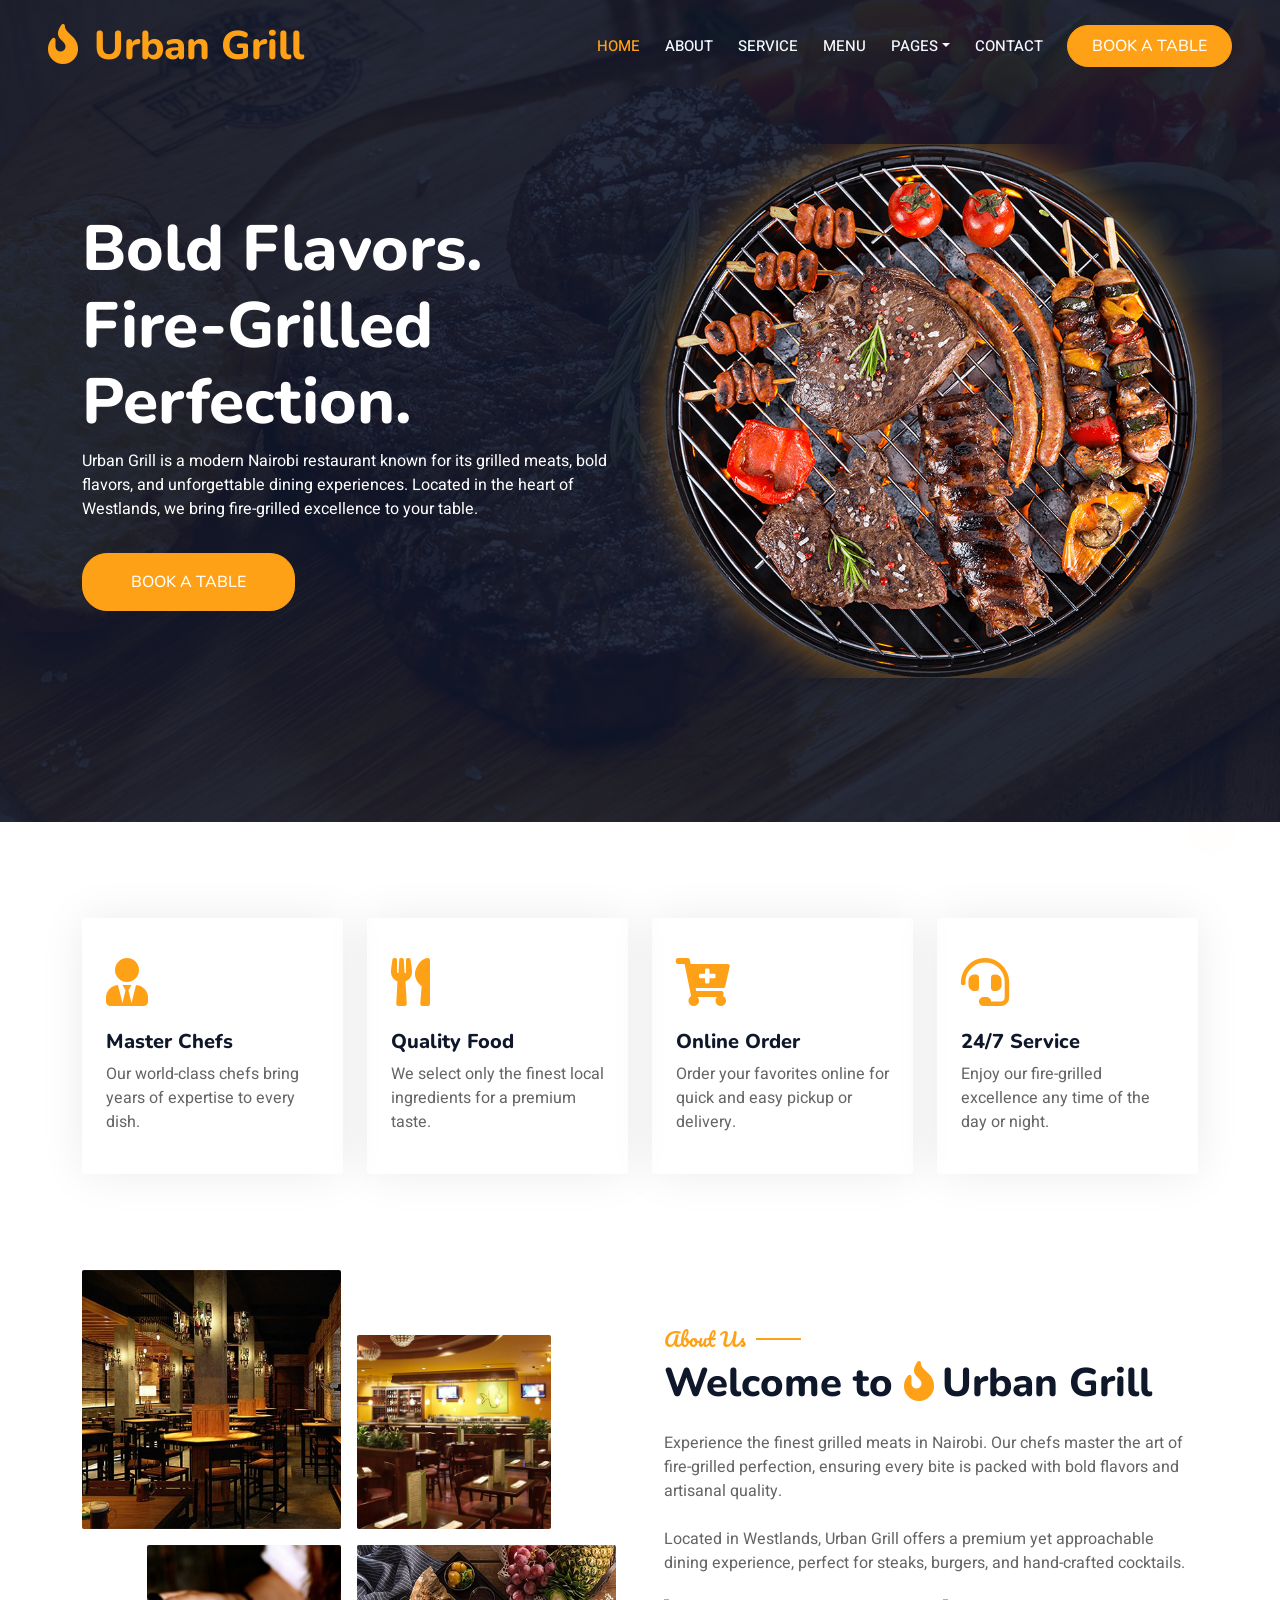
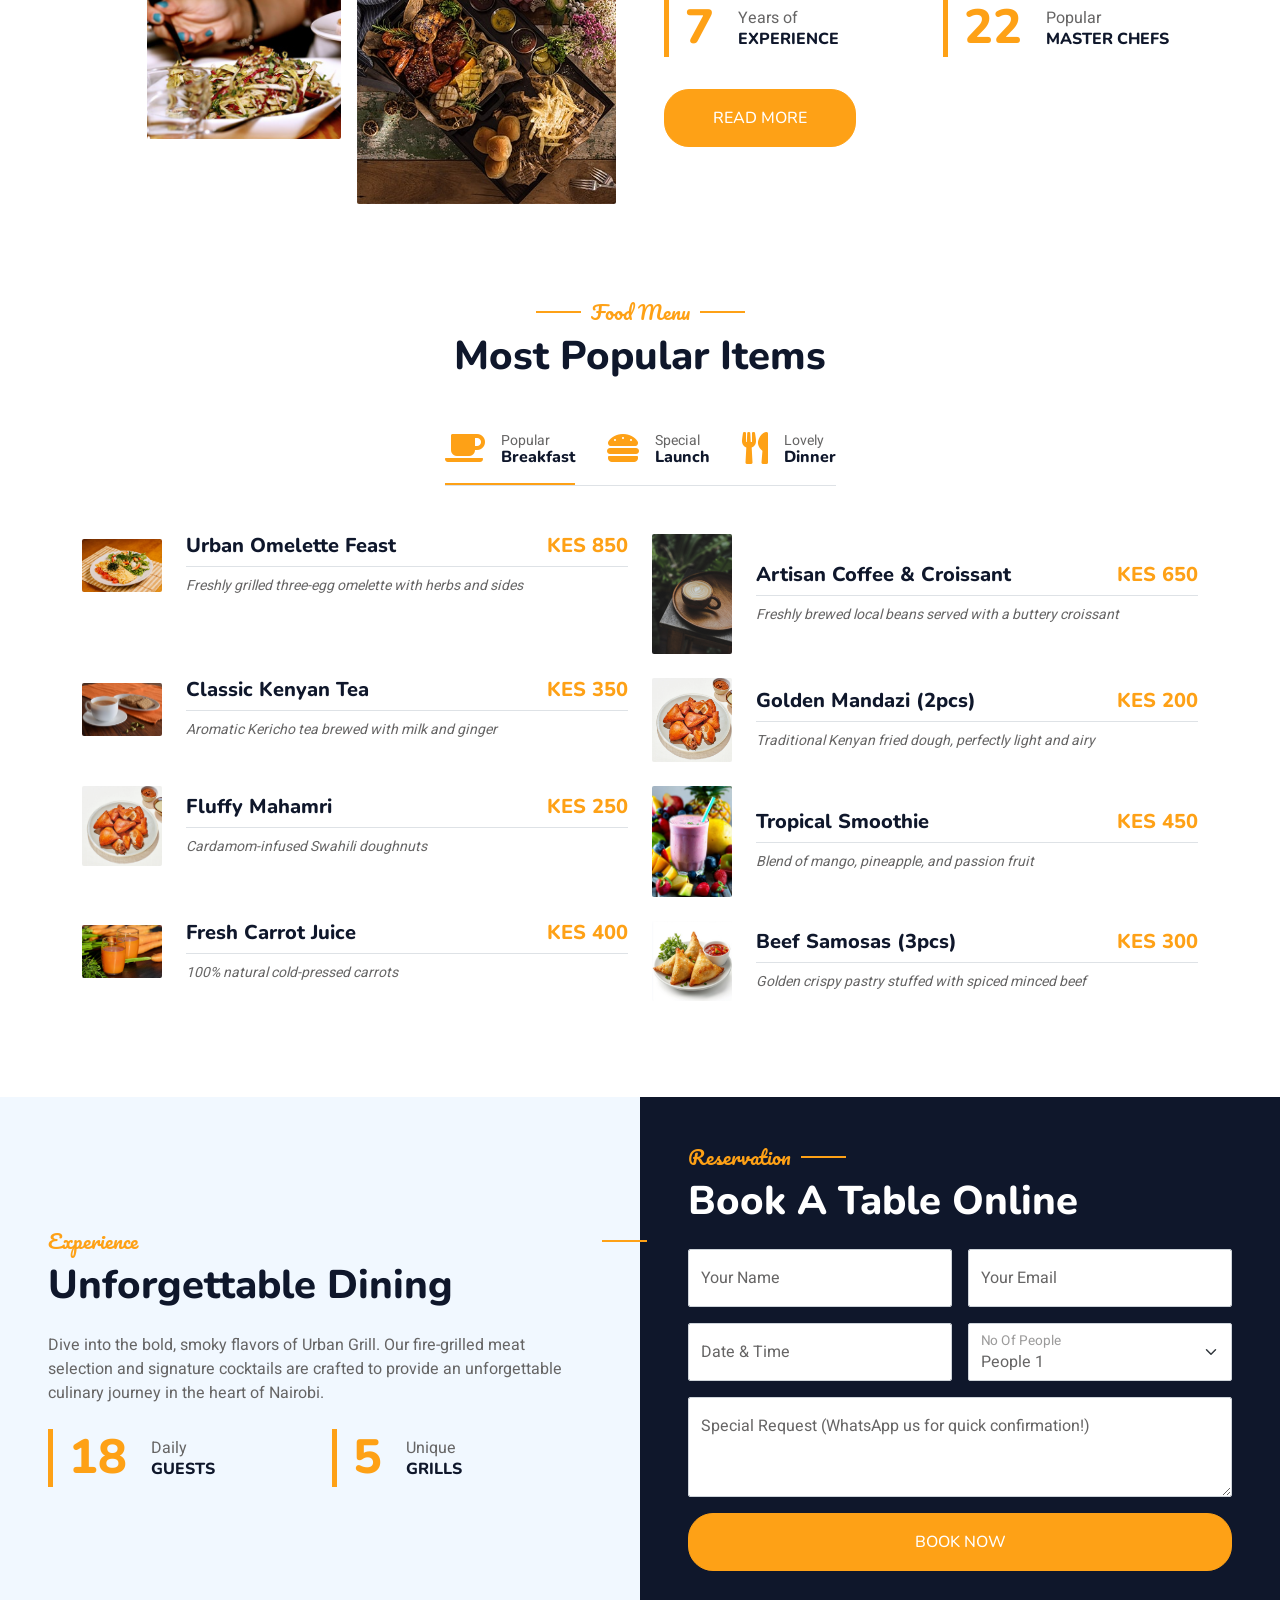
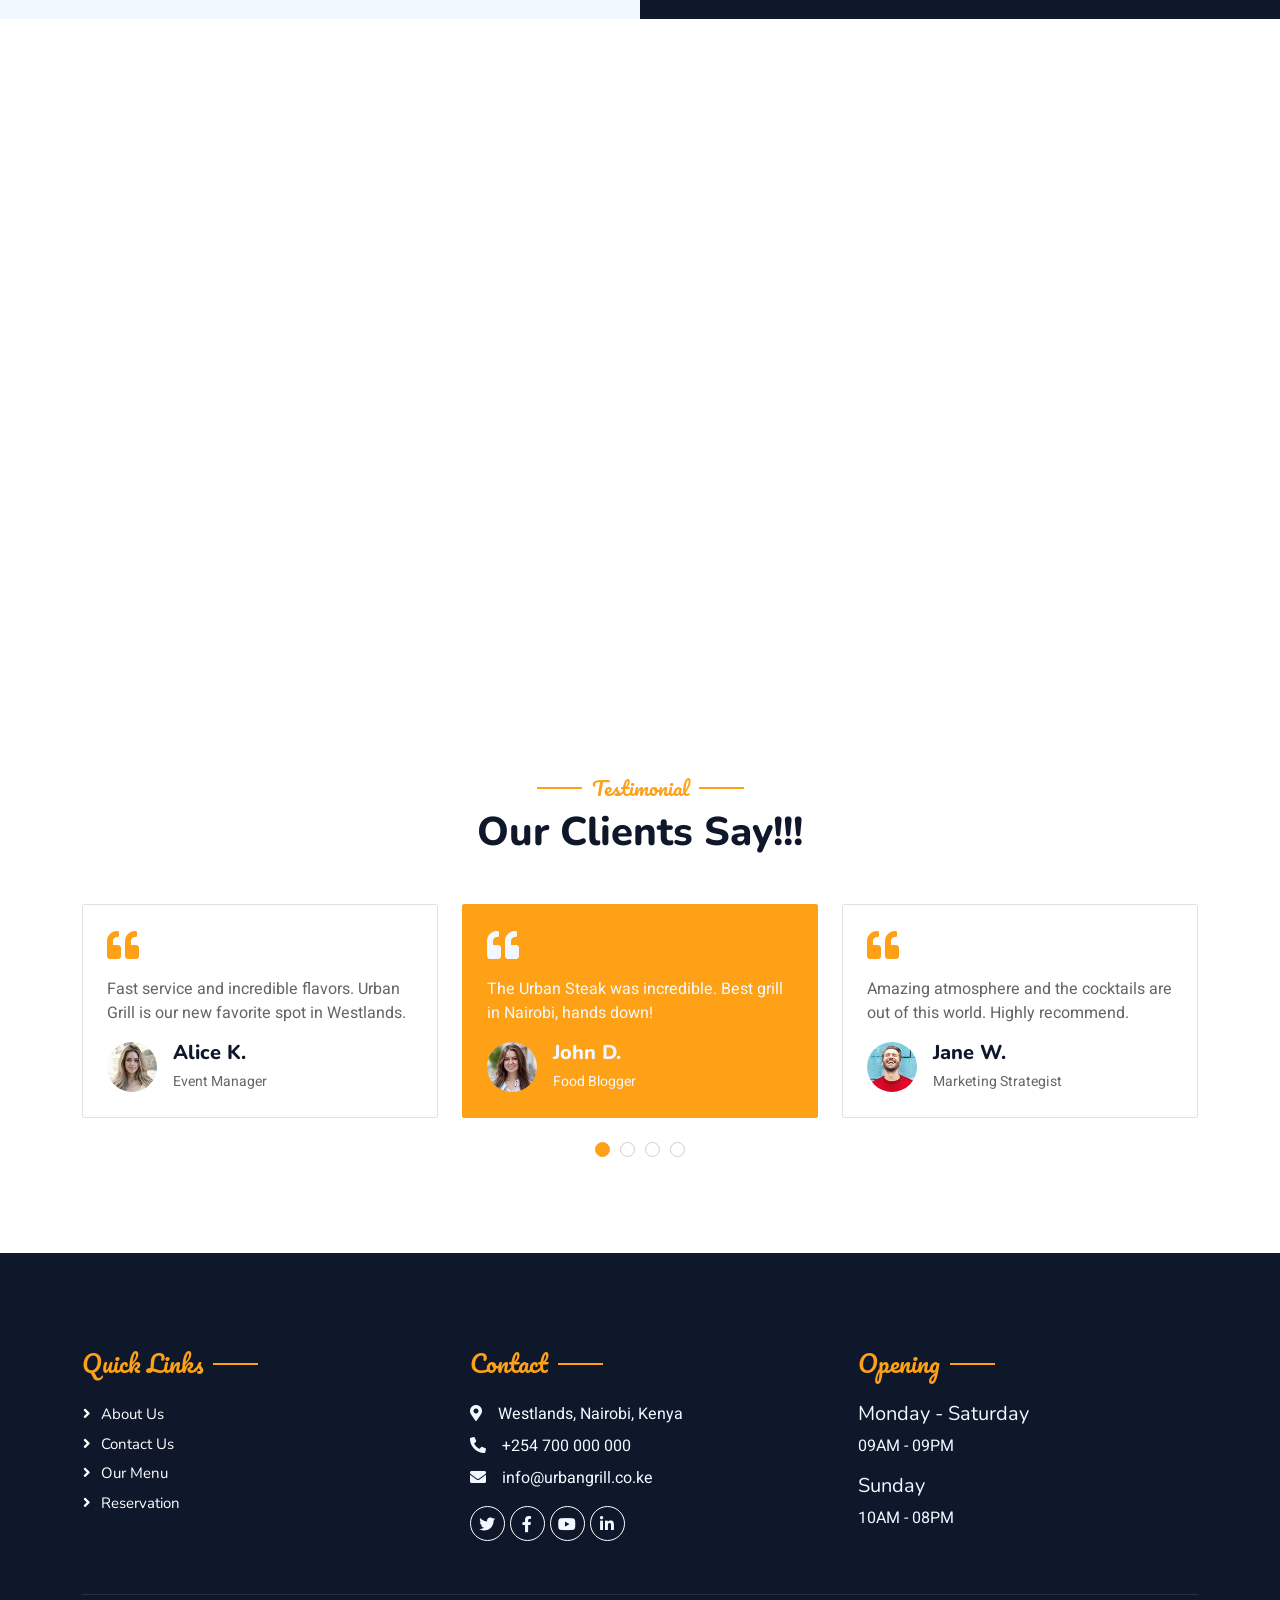
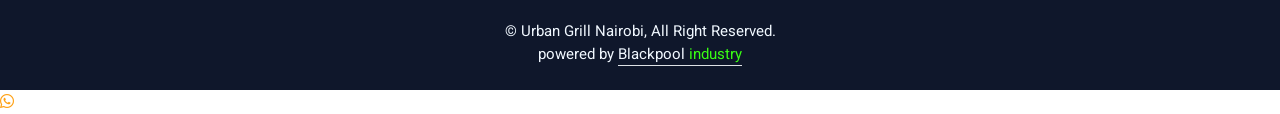
==== index.html @ 2204a4a6 "Add complete Urban Grill website with all pages, styles, and scripts" ====
<!DOCTYPE html>
<html lang="en">

<head>
    <meta charset="utf-8">
    <title>Urban Grill - Modern Nairobi Restaurant</title>
    <meta content="width=device-width, initial-scale=1.0" name="viewport">
    <meta content="" name="keywords">
    <meta content="" name="description">

    <!-- Favicon -->
    <link href="img/favicon.ico" rel="icon">

    <!-- Google Web Fonts -->
    <link rel="preconnect" href="https://fonts.googleapis.com">
    <link rel="preconnect" href="https://fonts.gstatic.com" crossorigin>
    <link href="https://fonts.googleapis.com/css2?family=Heebo:wght@400;500;600&family=Nunito:wght@600;700;800&family=Pacifico&display=swap" rel="stylesheet">

    <!-- Icon Font Stylesheet -->
    <link href="https://cdnjs.cloudflare.com/ajax/libs/font-awesome/5.10.0/css/all.min.css" rel="stylesheet">
    <link href="https://cdn.jsdelivr.net/npm/bootstrap-icons@1.4.1/font/bootstrap-icons.css" rel="stylesheet">

    <!-- Libraries Stylesheet -->
    <link href="lib/animate/animate.min.css" rel="stylesheet">
    <link href="lib/owlcarousel/assets/owl.carousel.min.css" rel="stylesheet">
    <link href="lib/tempusdominus/css/tempusdominus-bootstrap-4.min.css" rel="stylesheet" />

    <!-- Customized Bootstrap Stylesheet -->
    <link href="css/bootstrap.min.css" rel="stylesheet">

    <!-- Template Stylesheet -->
    <link href="css/style.css" rel="stylesheet">
</head>

<body>
    <div class="container-xxl bg-white p-0">
        <!-- Spinner Start -->
        <div id="spinner" class="show bg-white position-fixed translate-middle w-100 vh-100 top-50 start-50 d-flex align-items-center justify-content-center">
            <div class="spinner-border text-primary" style="width: 3rem; height: 3rem;" role="status">
                <span class="sr-only">Loading...</span>
            </div>
        </div>
        <!-- Spinner End -->


        <!-- Navbar & Hero Start -->
        <div class="container-xxl position-relative p-0">
            <nav class="navbar navbar-expand-lg navbar-dark bg-dark px-4 px-lg-5 py-3 py-lg-0">
                <a href="" class="navbar-brand p-0">
                    <h1 class="text-primary m-0"><i class="fa fa-fire me-3"></i>Urban Grill</h1>
                    <!-- <img src="img/logo.png" alt="Logo"> -->
                </a>
                <button class="navbar-toggler" type="button" data-bs-toggle="collapse" data-bs-target="#navbarCollapse">
                    <span class="fa fa-bars"></span>
                </button>
                <div class="collapse navbar-collapse" id="navbarCollapse">
                    <div class="navbar-nav ms-auto py-0 pe-4">
                        <a href="index.html" class="nav-item nav-link active">Home</a>
                        <a href="about.html" class="nav-item nav-link">About</a>
                        <a href="service.html" class="nav-item nav-link">Service</a>
                        <a href="menu.html" class="nav-item nav-link">Menu</a>
                        <div class="nav-item dropdown">
                            <a href="#" class="nav-link dropdown-toggle" data-bs-toggle="dropdown">Pages</a>
                            <div class="dropdown-menu m-0">
                                <a href="booking.html" class="dropdown-item">Booking</a>
                                <a href="team.html" class="dropdown-item">Our Team</a>
                                <a href="testimonial.html" class="dropdown-item">Testimonial</a>
                            </div>
                        </div>
                        <a href="contact.html" class="nav-item nav-link">Contact</a>
                    </div>
                    <a href="" class="btn btn-primary py-2 px-4">Book A Table</a>
                </div>
            </nav>

            <div class="container-xxl py-5 bg-dark hero-header mb-5">
                <div class="container my-5 py-5">
                    <div class="row align-items-center g-5">
                        <div class="col-lg-6 text-center text-lg-start">
                            <h1 class="display-3 text-white animated slideInLeft">Bold Flavors.<br>Fire-Grilled Perfection.</h1>
                            <p class="text-white animated slideInLeft mb-4 pb-2">Urban Grill is a modern Nairobi restaurant known for its grilled meats, bold flavors, and unforgettable dining experiences. Located in the heart of Westlands, we bring fire-grilled excellence to your table.</p>
                            <a href="https://wa.me/254700000000" class="btn btn-primary py-sm-3 px-sm-5 me-3 animated slideInLeft">Book A Table</a>
                        </div>
                        <div class="col-lg-6 text-center text-lg-end overflow-hidden">
                            <img class="img-fluid" src="img/hero.png" alt="" style="filter: drop-shadow(0 0 20px rgba(254, 161, 22, 0.5));">
                        </div>
                    </div>
                </div>
            </div>
        </div>
        <!-- Navbar & Hero End -->


        <!-- Service Start -->
        <div class="container-xxl py-5">
            <div class="container">
                <div class="row g-4">
                    <div class="col-lg-3 col-sm-6 wow fadeInUp" data-wow-delay="0.1s">
                        <div class="service-item rounded pt-3">
                            <div class="p-4">
                                <i class="fa fa-3x fa-user-tie text-primary mb-4"></i>
                                <h5>Master Chefs</h5>
                                <p>Our world-class chefs bring years of expertise to every dish.</p>
                            </div>
                        </div>
                    </div>
                    <div class="col-lg-3 col-sm-6 wow fadeInUp" data-wow-delay="0.3s">
                        <div class="service-item rounded pt-3">
                            <div class="p-4">
                                <i class="fa fa-3x fa-utensils text-primary mb-4"></i>
                                <h5>Quality Food</h5>
                                <p>We select only the finest local ingredients for a premium taste.</p>
                            </div>
                        </div>
                    </div>
                    <div class="col-lg-3 col-sm-6 wow fadeInUp" data-wow-delay="0.5s">
                        <div class="service-item rounded pt-3">
                            <div class="p-4">
                                <i class="fa fa-3x fa-cart-plus text-primary mb-4"></i>
                                <h5>Online Order</h5>
                                <p>Order your favorites online for quick and easy pickup or delivery.</p>
                            </div>
                        </div>
                    </div>
                    <div class="col-lg-3 col-sm-6 wow fadeInUp" data-wow-delay="0.7s">
                        <div class="service-item rounded pt-3">
                            <div class="p-4">
                                <i class="fa fa-3x fa-headset text-primary mb-4"></i>
                                <h5>24/7 Service</h5>
                                <p>Enjoy our fire-grilled excellence any time of the day or night.</p>
                            </div>
                        </div>
                    </div>
                </div>
            </div>
        </div>
        <!-- Service End -->


        <!-- About Start -->
        <div class="container-xxl py-5">
            <div class="container">
                <div class="row g-5 align-items-center">
                    <div class="col-lg-6">
                        <div class="row g-3">
                            <div class="col-6 text-start">
                                <img class="img-fluid rounded w-100 wow zoomIn" data-wow-delay="0.1s" src="img/about-1.jpg">
                            </div>
                            <div class="col-6 text-start">
                                <img class="img-fluid rounded w-75 wow zoomIn" data-wow-delay="0.3s" src="img/about-2.jpg" style="margin-top: 25%;">
                            </div>
                            <div class="col-6 text-end">
                                <img class="img-fluid rounded w-75 wow zoomIn" data-wow-delay="0.5s" src="img/about-3.jpg">
                            </div>
                            <div class="col-6 text-end">
                                <img class="img-fluid rounded w-100 wow zoomIn" data-wow-delay="0.7s" src="img/about-4.jpg">
                            </div>
                        </div>
                    </div>
                    <div class="col-lg-6">
                        <h5 class="section-title ff-secondary text-start text-primary fw-normal">About Us</h5>
                        <h1 class="mb-4">Welcome to <i class="fa fa-fire text-primary me-2"></i>Urban Grill</h1>
                        <p class="mb-4">Experience the finest grilled meats in Nairobi. Our chefs master the art of fire-grilled perfection, ensuring every bite is packed with bold flavors and artisanal quality.</p>
                        <p class="mb-4">Located in Westlands, Urban Grill offers a premium yet approachable dining experience, perfect for steaks, burgers, and hand-crafted cocktails.</p>
                        <div class="row g-4 mb-4">
                            <div class="col-sm-6">
                                <div class="d-flex align-items-center border-start border-5 border-primary px-3">
                                    <h1 class="flex-shrink-0 display-5 text-primary mb-0" data-toggle="counter-up">15</h1>
                                    <div class="ps-4">
                                        <p class="mb-0">Years of</p>
                                        <h6 class="text-uppercase mb-0">Experience</h6>
                                    </div>
                                </div>
                            </div>
                            <div class="col-sm-6">
                                <div class="d-flex align-items-center border-start border-5 border-primary px-3">
                                    <h1 class="flex-shrink-0 display-5 text-primary mb-0" data-toggle="counter-up">50</h1>
                                    <div class="ps-4">
                                        <p class="mb-0">Popular</p>
                                        <h6 class="text-uppercase mb-0">Master Chefs</h6>
                                    </div>
                                </div>
                            </div>
                        </div>
                        <a class="btn btn-primary py-3 px-5 mt-2" href="">Read More</a>
                    </div>
                </div>
            </div>
        </div>
        <!-- About End -->


        <!-- Menu Start -->
        <div class="container-xxl py-5">
            <div class="container">
                <div class="text-center wow fadeInUp" data-wow-delay="0.1s">
                    <h5 class="section-title ff-secondary text-center text-primary fw-normal">Food Menu</h5>
                    <h1 class="mb-5">Most Popular Items</h1>
                </div>
                <div class="tab-class text-center wow fadeInUp" data-wow-delay="0.1s">
                    <ul class="nav nav-pills d-inline-flex justify-content-center border-bottom mb-5">
                        <li class="nav-item">
                            <a class="d-flex align-items-center text-start mx-3 ms-0 pb-3 active" data-bs-toggle="pill" href="#tab-1">
                                <i class="fa fa-coffee fa-2x text-primary"></i>
                                <div class="ps-3">
                                    <small class="text-body">Popular</small>
                                    <h6 class="mt-n1 mb-0">Breakfast</h6>
                                </div>
                            </a>
                        </li>
                        <li class="nav-item">
                            <a class="d-flex align-items-center text-start mx-3 pb-3" data-bs-toggle="pill" href="#tab-2">
                                <i class="fa fa-hamburger fa-2x text-primary"></i>
                                <div class="ps-3">
                                    <small class="text-body">Special</small>
                                    <h6 class="mt-n1 mb-0">Launch</h6>
                                </div>
                            </a>
                        </li>
                        <li class="nav-item">
                            <a class="d-flex align-items-center text-start mx-3 me-0 pb-3" data-bs-toggle="pill" href="#tab-3">
                                <i class="fa fa-utensils fa-2x text-primary"></i>
                                <div class="ps-3">
                                    <small class="text-body">Lovely</small>
                                    <h6 class="mt-n1 mb-0">Dinner</h6>
                                </div>
                            </a>
                        </li>
                    </ul>
                    <div class="tab-content">
                        <div id="tab-1" class="tab-pane fade show p-0 active">
                            <div class="row g-4">
                                <div class="col-lg-6">
                                    <div class="d-flex align-items-center">
                                        <img class="flex-shrink-0 img-fluid rounded" src="img/Plain Omelette.avif" alt="" style="width: 80px;">
                                        <div class="w-100 d-flex flex-column text-start ps-4">
                                            <h5 class="d-flex justify-content-between border-bottom pb-2">
                                                <span>Urban Omelette Feast</span>
                                                <span class="text-primary">KES 850</span>
                                            </h5>
                                            <small class="fst-italic">Freshly grilled three-egg omelette with herbs and sides</small>
                                        </div>
                                    </div>
                                </div>
                                <div class="col-lg-6">
                                    <div class="d-flex align-items-center">
                                        <img class="flex-shrink-0 img-fluid rounded" src="img/digitaldday-coffee-4908764_1920.jpg" alt="" style="width: 80px;">
                                        <div class="w-100 d-flex flex-column text-start ps-4">
                                            <h5 class="d-flex justify-content-between border-bottom pb-2">
                                                <span>Artisan Coffee & Croissant</span>
                                                <span class="text-primary">KES 650</span>
                                            </h5>
                                            <small class="fst-italic">Freshly brewed local beans served with a buttery croissant</small>
                                        </div>
                                    </div>
                                </div>
                                <div class="col-lg-6">
                                    <div class="d-flex align-items-center">
                                        <img class="flex-shrink-0 img-fluid rounded" src="img/mahdijoban-tea-3739843_1280.jpg" alt="" style="width: 80px;">
                                        <div class="w-100 d-flex flex-column text-start ps-4">
                                            <h5 class="d-flex justify-content-between border-bottom pb-2">
                                                <span>Classic Kenyan Tea</span>
                                                <span class="text-primary">KES 350</span>
                                            </h5>
                                            <small class="fst-italic">Aromatic Kericho tea brewed with milk and ginger</small>
                                        </div>
                                    </div>
                                </div>
                                <div class="col-lg-6">
                                    <div class="d-flex align-items-center">
                                        <img class="flex-shrink-0 img-fluid rounded" src="img/Go-Live-Mandazi-jpg-1505×1505--02-28-2026_12_12_PM.png" alt="" style="width: 80px;">
                                        <div class="w-100 d-flex flex-column text-start ps-4">
                                            <h5 class="d-flex justify-content-between border-bottom pb-2">
                                                <span>Golden Mandazi (2pcs)</span>
                                                <span class="text-primary">KES 200</span>
                                            </h5>
                                            <small class="fst-italic">Traditional Kenyan fried dough, perfectly light and airy</small>
                                        </div>
                                    </div>
                                </div>
                                <div class="col-lg-6">
                                    <div class="d-flex align-items-center">
                                        <img class="flex-shrink-0 img-fluid rounded" src="img/Mahamri" alt="" style="width: 80px;">
                                        <div class="w-100 d-flex flex-column text-start ps-4">
                                            <h5 class="d-flex justify-content-between border-bottom pb-2">
                                                <span>Fluffy Mahamri</span>
                                                <span class="text-primary">KES 250</span>
                                            </h5>
                                            <small class="fst-italic">Cardamom-infused Swahili doughnuts</small>
                                        </div>
                                    </div>
                                </div>
                                <div class="col-lg-6">
                                    <div class="d-flex align-items-center">
                                        <img class="flex-shrink-0 img-fluid rounded" src="img/juliush-smoothie-8804683_1920.jpg" alt="" style="width: 80px;">
                                        <div class="w-100 d-flex flex-column text-start ps-4">
                                            <h5 class="d-flex justify-content-between border-bottom pb-2">
                                                <span>Tropical Smoothie</span>
                                                <span class="text-primary">KES 450</span>
                                            </h5>
                                            <small class="fst-italic">Blend of mango, pineapple, and passion fruit</small>
                                        </div>
                                    </div>
                                </div>
                                <div class="col-lg-6">
                                    <div class="d-flex align-items-center">
                                        <img class="flex-shrink-0 img-fluid rounded" src="img/couleur-carrot-juice-1623079_1920.jpg" alt="" style="width: 80px;">
                                        <div class="w-100 d-flex flex-column text-start ps-4">
                                            <h5 class="d-flex justify-content-between border-bottom pb-2">
                                                <span>Fresh Carrot Juice</span>
                                                <span class="text-primary">KES 400</span>
                                            </h5>
                                            <small class="fst-italic">100% natural cold-pressed carrots</small>
                                        </div>
                                    </div>
                                </div>
                                <div class="col-lg-6">
                                    <div class="d-flex align-items-center">
                                        <img class="flex-shrink-0 img-fluid rounded" src="img/kumarsu6745-samosa-10084327_1920.jpg" alt="" style="width: 80px;">
                                        <div class="w-100 d-flex flex-column text-start ps-4">
                                            <h5 class="d-flex justify-content-between border-bottom pb-2">
                                                <span>Beef Samosas (3pcs)</span>
                                                <span class="text-primary">KES 300</span>
                                            </h5>
                                            <small class="fst-italic">Golden crispy pastry stuffed with spiced minced beef</small>
                                        </div>
                                    </div>
                                </div>
                            </div>
                        </div>
                        <div id="tab-2" class="tab-pane fade show p-0">
                            <div class="row g-4">
                                <div class="col-lg-6">
                                    <div class="d-flex align-items-center">
                                        <img class="flex-shrink-0 img-fluid rounded" src="img/Swahili-Pilau-Recipe-Pilau-ya-Nyama-ToasterDing-02-28-2026_01_21_PM.png" alt="" style="width: 80px;">
                                        <div class="w-100 d-flex flex-column text-start ps-4">
                                            <h5 class="d-flex justify-content-between border-bottom pb-2">
                                                <span>Swahili Beef Pilau</span>
                                                <span class="text-primary">KES 1,200</span>
                                            </h5>
                                            <small class="fst-italic">Traditional spiced rice with tender beef chunks and kachumbari</small>
                                        </div>
                                    </div>
                                </div>
                                <div class="col-lg-6">
                                    <div class="d-flex align-items-center">
                                        <img class="flex-shrink-0 img-fluid rounded" src="img/79543-Easy-Fried-Rice-DDMFS-4x3-426f1d764c354b7880a5a9a9f0a52a90-jpg-683×512--02-28-2026_03_40_PM.png" alt="" style="width: 80px;">
                                        <div class="w-100 d-flex flex-column text-start ps-4">
                                            <h5 class="d-flex justify-content-between border-bottom pb-2">
                                                <span>Egg Fried Rice</span>
                                                <span class="text-primary">KES 950</span>
                                            </h5>
                                            <small class="fst-italic">Wok-tossed rice with eggs, vegetables, and soy sauce</small>
                                        </div>
                                    </div>
                                </div>
                                <div class="col-lg-6">
                                    <div class="d-flex align-items-center">
                                        <img class="flex-shrink-0 img-fluid rounded" src="img/maharage-ya-nazi-6-jpg-768×1024--02-28-2026_03_57_PM.png" alt="" style="width: 80px;">
                                        <div class="w-100 d-flex flex-column text-start ps-4">
                                            <h5 class="d-flex justify-content-between border-bottom pb-2">
                                                <span>Maharage ya Nazi</span>
                                                <span class="text-primary">KES 850</span>
                                            </h5>
                                            <small class="fst-italic">Kidney beans cooked in rich coconut milk and Swahili spices</small>
                                        </div>
                                    </div>
                                </div>
                                <div class="col-lg-6">
                                    <div class="d-flex align-items-center">
                                        <img class="flex-shrink-0 img-fluid rounded" src="img/lawjr-potato-chips-4123734_1920.jpg" alt="" style="width: 80px;">
                                        <div class="w-100 d-flex flex-column text-start ps-4">
                                            <h5 class="d-flex justify-content-between border-bottom pb-2">
                                                <span>Masala Chips</span>
                                                <span class="text-primary">KES 600</span>
                                            </h5>
                                            <small class="fst-italic">Crispy potato chips tossed in a spicy tomato-based masala sauce</small>
                                        </div>
                                    </div>
                                </div>
                                <div class="col-lg-6">
                                    <div class="d-flex align-items-center">
                                        <img class="flex-shrink-0 img-fluid rounded" src="img/bernhard1960-chicken-drumsticks-5205207_1920.jpg" alt="" style="width: 80px;">
                                        <div class="w-100 d-flex flex-column text-start ps-4">
                                            <h5 class="d-flex justify-content-between border-bottom pb-2">
                                                <span>Grilled Chicken Drumsticks</span>
                                                <span class="text-primary">KES 1,100</span>
                                            </h5>
                                            <small class="fst-italic">Flame-grilled chicken drumsticks with a smoky peri-peri rub</small>
                                        </div>
                                    </div>
                                </div>
                                <div class="col-lg-6">
                                    <div class="d-flex align-items-center">
                                        <img class="flex-shrink-0 img-fluid rounded" src="img/ritae-chicken-4110208_1920.jpg" alt="" style="width: 80px;">
                                        <div class="w-100 d-flex flex-column text-start ps-4">
                                            <h5 class="d-flex justify-content-between border-bottom pb-2">
                                                <span>Herb Roasted Chicken</span>
                                                <span class="text-primary">KES 1,450</span>
                                            </h5>
                                            <small class="fst-italic">Half chicken roasted with rosemary, garlic, and sea salt</small>
                                        </div>
                                    </div>
                                </div>
                                <div class="col-lg-6">
                                    <div class="d-flex align-items-center">
                                        <img class="flex-shrink-0 img-fluid rounded" src="img/ayushis1205-roadhouse-3866227_1920.jpg" alt="" style="width: 80px;">
                                        <div class="w-100 d-flex flex-column text-start ps-4">
                                            <h5 class="d-flex justify-content-between border-bottom pb-2">
                                                <span>Roadhouse Grill Platter</span>
                                                <span class="text-primary">KES 2,500</span>
                                            </h5>
                                            <small class="fst-italic">Assorted grilled meats served with sides and signature dips</small>
                                        </div>
                                    </div>
                                </div>
                                <div class="col-lg-6">
                                    <div class="d-flex align-items-center">
                                        <img class="flex-shrink-0 img-fluid rounded" src="img/Mezban.jpg" alt="" style="width: 80px;">
                                        <div class="w-100 d-flex flex-column text-start ps-4">
                                            <h5 class="d-flex justify-content-between border-bottom pb-2">
                                                <span>Special Mezban Feast</span>
                                                <span class="text-primary">KES 3,200</span>
                                            </h5>
                                            <small class="fst-italic">A premium family-style sharing platter with our best grills</small>
                                        </div>
                                    </div>
                                </div>
                            </div>
                        </div>
                        <div id="tab-3" class="tab-pane fade show p-0">
                            <div class="row g-4">
                                <div class="col-lg-6">
                                    <div class="d-flex align-items-center">
                                        <img class="flex-shrink-0 img-fluid rounded" src="img/limadieggo-fish-8629510_1920.png" alt="" style="width: 80px;">
                                        <div class="w-100 d-flex flex-column text-start ps-4">
                                            <h5 class="d-flex justify-content-between border-bottom pb-2">
                                                <span>Grilled Tilapia</span>
                                                <span class="text-primary">KES 1,800</span>
                                            </h5>
                                            <small class="fst-italic">Whole Lake Victoria Tilapia grilled with lemon butter sauce</small>
                                        </div>
                                    </div>
                                </div>
                                <div class="col-lg-6">
                                    <div class="d-flex align-items-center">
                                        <img class="flex-shrink-0 img-fluid rounded" src="img/ritae-spare-ribs-7410906_1920.jpg" alt="" style="width: 80px;">
                                        <div class="w-100 d-flex flex-column text-start ps-4">
                                            <h5 class="d-flex justify-content-between border-bottom pb-2">
                                                <span>Slow-Cooked Spare Ribs</span>
                                                <span class="text-primary">KES 2,200</span>
                                            </h5>
                                            <small class="fst-italic">Tender beef ribs glazed in a smoky house BBQ sauce</small>
                                        </div>
                                    </div>
                                </div>
                                <div class="col-lg-6">
                                    <div class="d-flex align-items-center">
                                        <img class="flex-shrink-0 img-fluid rounded" src="img/sti300p-barbecue-4465142_1920.jpg" alt="" style="width: 80px;">
                                        <div class="w-100 d-flex flex-column text-start ps-4">
                                            <h5 class="d-flex justify-content-between border-bottom pb-2">
                                                <span>Executive BBQ Platter</span>
                                                <span class="text-primary">KES 3,500</span>
                                            </h5>
                                            <small class="fst-italic">The ultimate selection of steak, ribs, and grilled chicken</small>
                                        </div>
                                    </div>
                                </div>
                                <div class="col-lg-6">
                                    <div class="d-flex align-items-center">
                                        <img class="flex-shrink-0 img-fluid rounded" src="img/tan2003-tandoori-4343144_1920.jpg" alt="" style="width: 80px;">
                                        <div class="w-100 d-flex flex-column text-start ps-4">
                                            <h5 class="d-flex justify-content-between border-bottom pb-2">
                                                <span>Tandoori Whole Chicken</span>
                                                <span class="text-primary">KES 2,400</span>
                                            </h5>
                                            <small class="fst-italic">Whole chicken marinated in yogurt and spices, grilled in a clay oven</small>
                                        </div>
                                    </div>
                                </div>
                                <div class="col-lg-6">
                                    <div class="d-flex align-items-center">
                                        <img class="flex-shrink-0 img-fluid rounded" src="img/focusonpc-roast-3416332_1920.jpg" alt="" style="width: 80px;">
                                        <div class="w-100 d-flex flex-column text-start ps-4">
                                            <h5 class="d-flex justify-content-between border-bottom pb-2">
                                                <span>Classic Pot Roast</span>
                                                <span class="text-primary">KES 2,100</span>
                                            </h5>
                                            <small class="fst-italic">Succulent beef slow-roasted with root vegetables and gravy</small>
                                        </div>
                                    </div>
                                </div>
                                <div class="col-lg-6">
                                    <div class="d-flex align-items-center">
                                        <img class="flex-shrink-0 img-fluid rounded" src="img/reinhardthrainer-flesh-3869621_1920.jpg" alt="" style="width: 80px;">
                                        <div class="w-100 d-flex flex-column text-start ps-4">
                                            <h5 class="d-flex justify-content-between border-bottom pb-2">
                                                <span>Wagyu Style Steak</span>
                                                <span class="text-primary">KES 4,500</span>
                                            </h5>
                                            <small class="fst-italic">Indulge in our most premium cut, marbled and grilled to perfection</small>
                                        </div>
                                    </div>
                                </div>
                                <div class="col-lg-6">
                                    <div class="d-flex align-items-center">
                                        <img class="flex-shrink-0 img-fluid rounded" src="img/webandi-grill-1532337_1920.jpg" alt="" style="width: 80px;">
                                        <div class="w-100 d-flex flex-column text-start ps-4">
                                            <h5 class="d-flex justify-content-between border-bottom pb-2">
                                                <span>Sunset Grill Mix</span>
                                                <span class="text-primary">KES 2,900</span>
                                            </h5>
                                            <small class="fst-italic">A vibrant mix of grilled lamb, beef, and vegetables</small>
                                        </div>
                                    </div>
                                </div>
                                <div class="col-lg-6">
                                    <div class="d-flex align-items-center">
                                        <img class="flex-shrink-0 img-fluid rounded" src="img/usatrending14-view-10119204_1920.jpg" alt="" style="width: 80px;">
                                        <div class="w-100 d-flex flex-column text-start ps-4">
                                            <h5 class="d-flex justify-content-between border-bottom pb-2">
                                                <span>Scenic Platter</span>
                                                <span class="text-primary">KES 3,000</span>
                                            </h5>
                                            <small class="fst-italic">Our beautifully presented signature sampler for two</small>
                                        </div>
                                    </div>
                                </div>
                            </div>
                        </div>
                    </div>
                </div>
            </div>
        </div>
        <!-- Menu End -->


        <!-- Reservation Start -->
        <div class="container-xxl py-5 px-0 wow fadeInUp" data-wow-delay="0.1s">
            <div class="row g-0">
                <div class="col-md-6">
                    <div class="h-100 d-flex flex-column justify-content-center bg-light p-5">
                        <h5 class="section-title ff-secondary text-start text-primary fw-normal">Experience</h5>
                        <h1 class="mb-4">Unforgettable Dining</h1>
                        <p class="mb-4">Dive into the bold, smoky flavors of Urban Grill. Our fire-grilled meat selection and signature cocktails are crafted to provide an unforgettable culinary journey in the heart of Nairobi.</p>
                        <div class="row g-4">
                            <div class="col-sm-6">
                                <div class="d-flex align-items-center border-start border-5 border-primary px-3">
                                    <h1 class="flex-shrink-0 display-5 text-primary mb-0" data-toggle="counter-up">100</h1>
                                    <div class="ps-4">
                                        <p class="mb-0">Daily</p>
                                        <h6 class="text-uppercase mb-0">Guests</h6>
                                    </div>
                                </div>
                            </div>
                            <div class="col-sm-6">
                                <div class="d-flex align-items-center border-start border-5 border-primary px-3">
                                    <h1 class="flex-shrink-0 display-5 text-primary mb-0" data-toggle="counter-up">25</h1>
                                    <div class="ps-4">
                                        <p class="mb-0">Unique</p>
                                        <h6 class="text-uppercase mb-0">Grills</h6>
                                    </div>
                                </div>
                            </div>
                        </div>
                    </div>
                </div>
                <div class="col-md-6 bg-dark d-flex align-items-center">
                    <div class="p-5 wow fadeInUp" data-wow-delay="0.2s">
                        <h5 class="section-title ff-secondary text-start text-primary fw-normal">Reservation</h5>
                        <h1 class="text-white mb-4">Book A Table Online</h1>
                        <form>
                            <div class="row g-3">
                                <div class="col-md-6">
                                    <div class="form-floating">
                                        <input type="text" class="form-control" id="name" placeholder="Your Name">
                                        <label for="name">Your Name</label>
                                    </div>
                                </div>
                                <div class="col-md-6">
                                    <div class="form-floating">
                                        <input type="email" class="form-control" id="email" placeholder="Your Email">
                                        <label for="email">Your Email</label>
                                    </div>
                                </div>
                                <div class="col-md-6">
                                    <div class="form-floating date" id="date3" data-target-input="nearest">
                                        <input type="text" class="form-control datetimepicker-input" id="datetime" placeholder="Date & Time" data-target="#date3" data-toggle="datetimepicker" />
                                        <label for="datetime">Date & Time</label>
                                    </div>
                                </div>
                                <div class="col-md-6">
                                    <div class="form-floating">
                                        <select class="form-select" id="select1">
                                          <option value="1">People 1</option>
                                          <option value="2">People 2</option>
                                          <option value="3">People 3</option>
                                        </select>
                                        <label for="select1">No Of People</label>
                                      </div>
                                </div>
                                <div class="col-12">
                                    <div class="form-floating">
                                        <textarea class="form-control" placeholder="Special Request" id="message" style="height: 100px"></textarea>
                                        <label for="message">Special Request (WhatsApp us for quick confirmation!)</label>
                                    </div>
                                </div>
                                <div class="col-12">
                                    <button class="btn btn-primary w-100 py-3" type="submit">Book Now</button>
                                </div>
                            </div>
                        </form>
                    </div>
                </div>
            </div>
        </div>

        <!-- Video Modal End -->
        <!-- Reservation Start -->


        <!-- Team Start -->
        <div class="container-xxl pt-5 pb-3">
            <div class="container">
                <div class="text-center wow fadeInUp" data-wow-delay="0.1s">
                    <h5 class="section-title ff-secondary text-center text-primary fw-normal">Team Members</h5>
                    <h1 class="mb-5">Our Master Chefs</h1>
                </div>
                <div class="row g-4">
                    <div class="col-lg-3 col-md-6 wow fadeInUp" data-wow-delay="0.1s">
                        <div class="team-item text-center rounded overflow-hidden">
                            <div class="rounded-circle overflow-hidden m-4">
                                <img class="img-fluid" src="img/pexels-tochukwu-ekeh-2149052634-32224390.jpg" alt="">
                            </div>
                            <h5 class="mb-0">Chef Kamau</h5>
                            <small>Executive Chef</small>
                            <div class="d-flex justify-content-center mt-3">
                                <a class="btn btn-square btn-primary mx-1" href=""><i class="fab fa-facebook-f"></i></a>
                                <a class="btn btn-square btn-primary mx-1" href=""><i class="fab fa-twitter"></i></a>
                                <a class="btn btn-square btn-primary mx-1" href=""><i class="fab fa-instagram"></i></a>
                            </div>
                        </div>
                    </div>
                    <div class="col-lg-3 col-md-6 wow fadeInUp" data-wow-delay="0.3s">
                        <div class="team-item text-center rounded overflow-hidden">
                            <div class="rounded-circle overflow-hidden m-4">
                                <img class="img-fluid" src="img/pexels-ifeyinkastudios-30952839.jpg" alt="">
                            </div>
                            <h5 class="mb-0">Chef Sarah</h5>
                            <small>Grill Master</small>
                            <div class="d-flex justify-content-center mt-3">
                                <a class="btn btn-square btn-primary mx-1" href=""><i class="fab fa-facebook-f"></i></a>
                                <a class="btn btn-square btn-primary mx-1" href=""><i class="fab fa-twitter"></i></a>
                                <a class="btn btn-square btn-primary mx-1" href=""><i class="fab fa-instagram"></i></a>
                            </div>
                        </div>
                    </div>
                    <div class="col-lg-3 col-md-6 wow fadeInUp" data-wow-delay="0.5s">
                        <div class="team-item text-center rounded overflow-hidden">
                            <div class="rounded-circle overflow-hidden m-4">
                                <img class="img-fluid" src="img/pexels-mirrorimages-18679482.jpg" alt="">
                            </div>
                            <h5 class="mb-0">Chef Otieno</h5>
                            <small>Sous Chef</small>
                            <div class="d-flex justify-content-center mt-3">
                                <a class="btn btn-square btn-primary mx-1" href=""><i class="fab fa-facebook-f"></i></a>
                                <a class="btn btn-square btn-primary mx-1" href=""><i class="fab fa-twitter"></i></a>
                                <a class="btn btn-square btn-primary mx-1" href=""><i class="fab fa-instagram"></i></a>
                            </div>
                        </div>
                    </div>
                    <div class="col-lg-3 col-md-6 wow fadeInUp" data-wow-delay="0.7s">
                        <div class="team-item text-center rounded overflow-hidden">
                            <div class="rounded-circle overflow-hidden m-4">
                                <img class="img-fluid" src="img/pexels-vgio-17180980.jpg" alt="">
                            </div>
                            <h5 class="mb-0">Chef Amina</h5>
                            <small>Pastry Chef</small>
                            <div class="d-flex justify-content-center mt-3">
                                <a class="btn btn-square btn-primary mx-1" href=""><i class="fab fa-facebook-f"></i></a>
                                <a class="btn btn-square btn-primary mx-1" href=""><i class="fab fa-twitter"></i></a>
                                <a class="btn btn-square btn-primary mx-1" href=""><i class="fab fa-instagram"></i></a>
                            </div>
                        </div>
                    </div>
                </div>
            </div>
        </div>
        <!-- Team End -->


        <!-- Testimonial Start -->
        <div class="container-xxl py-5 wow fadeInUp" data-wow-delay="0.1s">
            <div class="container">
                <div class="text-center">
                    <h5 class="section-title ff-secondary text-center text-primary fw-normal">Testimonial</h5>
                    <h1 class="mb-5">Our Clients Say!!!</h1>
                </div>
                <div class="owl-carousel testimonial-carousel">
                    <div class="testimonial-item bg-transparent border rounded p-4">
                        <i class="fa fa-quote-left fa-2x text-primary mb-3"></i>
                        <p>The Urban Steak was incredible. Best grill in Nairobi, hands down!</p>
                        <div class="d-flex align-items-center">
                            <img class="img-fluid flex-shrink-0 rounded-circle" src="img/testimonial-1.jpg" style="width: 50px; height: 50px;">
                            <div class="ps-3">
                                <h5 class="mb-1">John D.</h5>
                                <small>Food Blogger</small>
                            </div>
                        </div>
                    </div>
                    <div class="testimonial-item bg-transparent border rounded p-4">
                        <i class="fa fa-quote-left fa-2x text-primary mb-3"></i>
                        <p>Amazing atmosphere and the cocktails are out of this world. Highly recommend.</p>
                        <div class="d-flex align-items-center">
                            <img class="img-fluid flex-shrink-0 rounded-circle" src="img/testimonial-2.jpg" style="width: 50px; height: 50px;">
                            <div class="ps-3">
                                <h5 class="mb-1">Jane W.</h5>
                                <small>Marketing Strategist</small>
                            </div>
                        </div>
                    </div>
                    <div class="testimonial-item bg-transparent border rounded p-4">
                        <i class="fa fa-quote-left fa-2x text-primary mb-3"></i>
                        <p>The Gourmet Burger is a must-try. Quality service and a very premium feel.</p>
                        <div class="d-flex align-items-center">
                            <img class="img-fluid flex-shrink-0 rounded-circle" src="img/testimonial-3.jpg" style="width: 50px; height: 50px;">
                            <div class="ps-3">
                                <h5 class="mb-1">Peter M.</h5>
                                <small>Entrepreneur</small>
                            </div>
                        </div>
                    </div>
                    <div class="testimonial-item bg-transparent border rounded p-4">
                        <i class="fa fa-quote-left fa-2x text-primary mb-3"></i>
                        <p>Fast service and incredible flavors. Urban Grill is our new favorite spot in Westlands.</p>
                        <div class="d-flex align-items-center">
                            <img class="img-fluid flex-shrink-0 rounded-circle" src="img/testimonial-4.jpg" style="width: 50px; height: 50px;">
                            <div class="ps-3">
                                <h5 class="mb-1">Alice K.</h5>
                                <small>Event Manager</small>
                            </div>
                        </div>
                    </div>
                </div>
            </div>
        </div>
        <!-- Testimonial End -->
        

        <!-- Footer Start -->
        <div class="container-fluid bg-dark text-light footer pt-5 mt-5 wow fadeIn" data-wow-delay="0.1s">
            <div class="container py-5">
                <div class="row g-5">
                    <div class="col-lg-4 col-md-6">
                        <h4 class="section-title ff-secondary text-start text-primary fw-normal mb-4">Quick Links</h4>
                        <a class="btn btn-link" href="about.html">About Us</a>
                        <a class="btn btn-link" href="contact.html">Contact Us</a>
                        <a class="btn btn-link" href="menu.html">Our Menu</a>
                        <a class="btn btn-link" href="booking.html">Reservation</a>
                    </div>
                    <div class="col-lg-4 col-md-6">
                        <h4 class="section-title ff-secondary text-start text-primary fw-normal mb-4">Contact</h4>
                        <p class="mb-2"><i class="fa fa-map-marker-alt me-3"></i>Westlands, Nairobi, Kenya</p>
                        <p class="mb-2"><i class="fa fa-phone-alt me-3"></i>+254 700 000 000</p>
                        <p class="mb-2"><i class="fa fa-envelope me-3"></i>info@urbangrill.co.ke</p>
                        <div class="d-flex pt-2">
                            <a class="btn btn-outline-light btn-social" href=""><i class="fab fa-twitter"></i></a>
                            <a class="btn btn-outline-light btn-social" href=""><i class="fab fa-facebook-f"></i></a>
                            <a class="btn btn-outline-light btn-social" href=""><i class="fab fa-youtube"></i></a>
                            <a class="btn btn-outline-light btn-social" href=""><i class="fab fa-linkedin-in"></i></a>
                        </div>
                    </div>
                    <div class="col-lg-4 col-md-6">
                        <h4 class="section-title ff-secondary text-start text-primary fw-normal mb-4">Opening</h4>
                        <h5 class="text-light fw-normal">Monday - Saturday</h5>
                        <p>09AM - 09PM</p>
                        <h5 class="text-light fw-normal">Sunday</h5>
                        <p>10AM - 08PM</p>
                    </div>
                </div>
            </div>
            <div class="container">
                <div class="copyright">
                    <div class="row">
                        <div class="col-md-12 text-center mb-3 mb-md-0">
                            &copy; Urban Grill Nairobi, All Right Reserved. 
							<br>powered by <a class="border-bottom" href="http://www.blackpoolindustry.com">Blackpool <span class="text-luminous-green">industry</span></a>
                        </div>
                    </div>
                </div>
            </div>
        </div>
        <!-- Footer End -->


        <!-- Back to Top -->
        <a href="#" class="btn btn-lg btn-primary btn-lg-square back-to-top"><i class="bi bi-arrow-up"></i></a>

        <!-- WhatsApp Floating Button -->
        <a href="https://wa.me/254700000000" class="whatsapp-float" target="_blank">
            <i class="fab fa-whatsapp"></i>
        </a>
    </div>

    <!-- JavaScript Libraries -->
    <script src="https://code.jquery.com/jquery-3.4.1.min.js"></script>
    <script src="https://cdn.jsdelivr.net/npm/bootstrap@5.0.0/dist/js/bootstrap.bundle.min.js"></script>
    <script src="lib/wow/wow.min.js"></script>
    <script src="lib/easing/easing.min.js"></script>
    <script src="lib/waypoints/waypoints.min.js"></script>
    <script src="lib/counterup/counterup.min.js"></script>
    <script src="lib/owlcarousel/owl.carousel.min.js"></script>
    <script src="lib/tempusdominus/js/moment.min.js"></script>
    <script src="lib/tempusdominus/js/moment-timezone.min.js"></script>
    <script src="lib/tempusdominus/js/tempusdominus-bootstrap-4.min.js"></script>

    <!-- Template Javascript -->
    <script src="js/main.js"></script>
</body>

</html>
---- css/style.css ----
/********** Template CSS **********/
:root {
    --primary: #FEA116;
    --light: #F1F8FF;
    --dark: #0F172B;
}

.ff-secondary {
    font-family: 'Pacifico', cursive;
}

.text-luminous-green {
    color: #39FF14 !important;
}

.fw-medium {
    font-weight: 600 !important;
}

.fw-semi-bold {
    font-weight: 700 !important;
}

.back-to-top {
    position: fixed;
    display: none;
    right: 45px;
    bottom: 45px;
    z-index: 99;
}


/*** Spinner ***/
#spinner {
    opacity: 0;
    visibility: hidden;
    transition: opacity .5s ease-out, visibility 0s linear .5s;
    z-index: 99999;
}

#spinner.show {
    transition: opacity .5s ease-out, visibility 0s linear 0s;
    visibility: visible;
    opacity: 1;
}


/*** Button ***/
.btn {
    font-family: 'Nunito', sans-serif;
    font-weight: 500;
    text-transform: uppercase;
    transition: .5s;
    border-radius: 25px;
}

.btn.btn-primary,
.btn.btn-secondary {
    color: #FFFFFF;
}

.btn-square {
    width: 38px;
    height: 38px;
}

.btn-sm-square {
    width: 32px;
    height: 32px;
}

.btn-lg-square {
    width: 48px;
    height: 48px;
}

.btn-square,
.btn-sm-square,
.btn-lg-square {
    padding: 0;
    display: flex;
    align-items: center;
    justify-content: center;
    font-weight: normal;
    border-radius: 50%;
}


/*** Navbar ***/
.navbar-dark .navbar-nav .nav-link {
    position: relative;
    margin-left: 25px;
    padding: 35px 0;
    font-size: 15px;
    color: var(--light) !important;
    text-transform: uppercase;
    font-weight: 500;
    outline: none;
    transition: .5s;
}

.sticky-top.navbar-dark .navbar-nav .nav-link {
    padding: 20px 0;
}

.navbar-dark .navbar-nav .nav-link:hover,
.navbar-dark .navbar-nav .nav-link.active {
    color: var(--primary) !important;
}

.navbar-dark .navbar-brand img {
    max-height: 60px;
    transition: .5s;
}

.sticky-top.navbar-dark .navbar-brand img {
    max-height: 45px;
}

@media (max-width: 991.98px) {
    .sticky-top.navbar-dark {
        position: relative;
    }

    .navbar-dark .navbar-collapse {
        margin-top: 15px;
        border-top: 1px solid rgba(255, 255, 255, .1)
    }

    .navbar-dark .navbar-nav .nav-link,
    .sticky-top.navbar-dark .navbar-nav .nav-link {
        padding: 10px 0;
        margin-left: 0;
    }

    .navbar-dark .navbar-brand img {
        max-height: 45px;
    }
}

@media (min-width: 992px) {
    .navbar-dark {
        position: absolute;
        width: 100%;
        top: 0;
        left: 0;
        z-index: 999;
        background: transparent !important;
    }
    
    .sticky-top.navbar-dark {
        position: fixed;
        background: var(--dark) !important;
    }
}


/*** Hero Header ***/
.hero-header {
    background: linear-gradient(rgba(15, 23, 43, .9), rgba(15, 23, 43, .9)), url(../img/bg-hero.jpg);
    background-position: center center;
    background-repeat: no-repeat;
    background-size: cover;
}

.hero-header img {
    /* animation: imgRotate 50s linear infinite; */
}


.breadcrumb-item + .breadcrumb-item::before {
    color: rgba(255, 255, 255, .5);
}


/*** Section Title ***/
.section-title {
    position: relative;
    display: inline-block;
}

.section-title::before {
    position: absolute;
    content: "";
    width: 45px;
    height: 2px;
    top: 50%;
    left: -55px;
    margin-top: -1px;
    background: var(--primary);
}

.section-title::after {
    position: absolute;
    content: "";
    width: 45px;
    height: 2px;
    top: 50%;
    right: -55px;
    margin-top: -1px;
    background: var(--primary);
}

.section-title.text-start::before,
.section-title.text-end::after {
    display: none;
}


/*** Service ***/
.service-item {
    box-shadow: 0 0 45px rgba(0, 0, 0, .08);
    transition: .5s;
}

.service-item:hover {
    background: var(--primary);
}

.service-item * {
    transition: .5s;
}

.service-item:hover * {
    color: var(--light) !important;
}


/*** Food Menu ***/
.nav-pills .nav-item .active {
    border-bottom: 2px solid var(--primary);
}


/*** Youtube Video ***/
.video {
    position: relative;
    height: 100%;
    min-height: 500px;
    background: linear-gradient(rgba(15, 23, 43, .1), rgba(15, 23, 43, .1)), url(../img/video.jpg);
    background-position: center center;
    background-repeat: no-repeat;
    background-size: cover;
}

.video .btn-play {
    position: absolute;
    z-index: 3;
    top: 50%;
    left: 50%;
    transform: translateX(-50%) translateY(-50%);
    box-sizing: content-box;
    display: block;
    width: 32px;
    height: 44px;
    border-radius: 50%;
    border: none;
    outline: none;
    padding: 18px 20px 18px 28px;
}

.video .btn-play:before {
    content: "";
    position: absolute;
    z-index: 0;
    left: 50%;
    top: 50%;
    transform: translateX(-50%) translateY(-50%);
    display: block;
    width: 100px;
    height: 100px;
    background: var(--primary);
    border-radius: 50%;
    animation: pulse-border 1500ms ease-out infinite;
}

.video .btn-play:after {
    content: "";
    position: absolute;
    z-index: 1;
    left: 50%;
    top: 50%;
    transform: translateX(-50%) translateY(-50%);
    display: block;
    width: 100px;
    height: 100px;
    background: var(--primary);
    border-radius: 50%;
    transition: all 200ms;
}

.video .btn-play img {
    position: relative;
    z-index: 3;
    max-width: 100%;
    width: auto;
    height: auto;
}

.video .btn-play span {
    display: block;
    position: relative;
    z-index: 3;
    width: 0;
    height: 0;
    border-left: 32px solid var(--dark);
    border-top: 22px solid transparent;
    border-bottom: 22px solid transparent;
}

@keyframes pulse-border {
    0% {
        transform: translateX(-50%) translateY(-50%) translateZ(0) scale(1);
        opacity: 1;
    }

    100% {
        transform: translateX(-50%) translateY(-50%) translateZ(0) scale(1.5);
        opacity: 0;
    }
}

#videoModal {
    z-index: 99999;
}

#videoModal .modal-dialog {
    position: relative;
    max-width: 800px;
    margin: 60px auto 0 auto;
}

#videoModal .modal-body {
    position: relative;
    padding: 0px;
}

#videoModal .close {
    position: absolute;
    width: 30px;
    height: 30px;
    right: 0px;
    top: -30px;
    z-index: 999;
    font-size: 30px;
    font-weight: normal;
    color: #FFFFFF;
    background: #000000;
    opacity: 1;
}


/*** Team ***/
.team-item {
    box-shadow: 0 0 45px rgba(0, 0, 0, .08);
    height: calc(100% - 38px);
    transition: .5s;
}

.team-item img {
    transition: .5s;
}

.team-item:hover img {
    transform: scale(1.1);
}

.team-item:hover {
    height: 100%;
}

.team-item .btn {
    border-radius: 38px 38px 0 0;
}


/*** Testimonial ***/
.testimonial-carousel .owl-item .testimonial-item,
.testimonial-carousel .owl-item.center .testimonial-item * {
    transition: .5s;
}

.testimonial-carousel .owl-item.center .testimonial-item {
    background: var(--primary) !important;
    border-color: var(--primary) !important;
}

.testimonial-carousel .owl-item.center .testimonial-item * {
    color: var(--light) !important;
}

.testimonial-carousel .owl-dots {
    margin-top: 24px;
    display: flex;
    align-items: flex-end;
    justify-content: center;
}

.testimonial-carousel .owl-dot {
    position: relative;
    display: inline-block;
    margin: 0 5px;
    width: 15px;
    height: 15px;
    border: 1px solid #CCCCCC;
    border-radius: 15px;
    transition: .5s;
}

.testimonial-carousel .owl-dot.active {
    background: var(--primary);
    border-color: var(--primary);
}


/*** Footer ***/
.footer .btn.btn-social {
    margin-right: 5px;
    width: 35px;
    height: 35px;
    display: flex;
    align-items: center;
    justify-content: center;
    color: var(--light);
    border: 1px solid #FFFFFF;
    border-radius: 35px;
    transition: .3s;
}

.footer .btn.btn-social:hover {
    color: var(--primary);
}

.footer .btn.btn-link {
    display: block;
    margin-bottom: 5px;
    padding: 0;
    text-align: left;
    color: #FFFFFF;
    font-size: 15px;
    font-weight: normal;
    text-transform: capitalize;
    transition: .3s;
}

.footer .btn.btn-link::before {
    position: relative;
    content: "\f105";
    font-family: "Font Awesome 5 Free";
    font-weight: 900;
    margin-right: 10px;
}

.footer .btn.btn-link:hover {
    letter-spacing: 1px;
    box-shadow: none;
}

.footer .copyright {
    padding: 25px 0;
    font-size: 15px;
    border-top: 1px solid rgba(256, 256, 256, .1);
}

.footer .copyright a {
    color: var(--light);
}

.footer .footer-menu a {
    margin-right: 15px;
    padding-right: 15px;
    border-right: 1px solid rgba(255, 255, 255, .1);
}

.footer .footer-menu a:last-child {
    margin-right: 0;
    padding-right: 0;
    border-right: none;
}
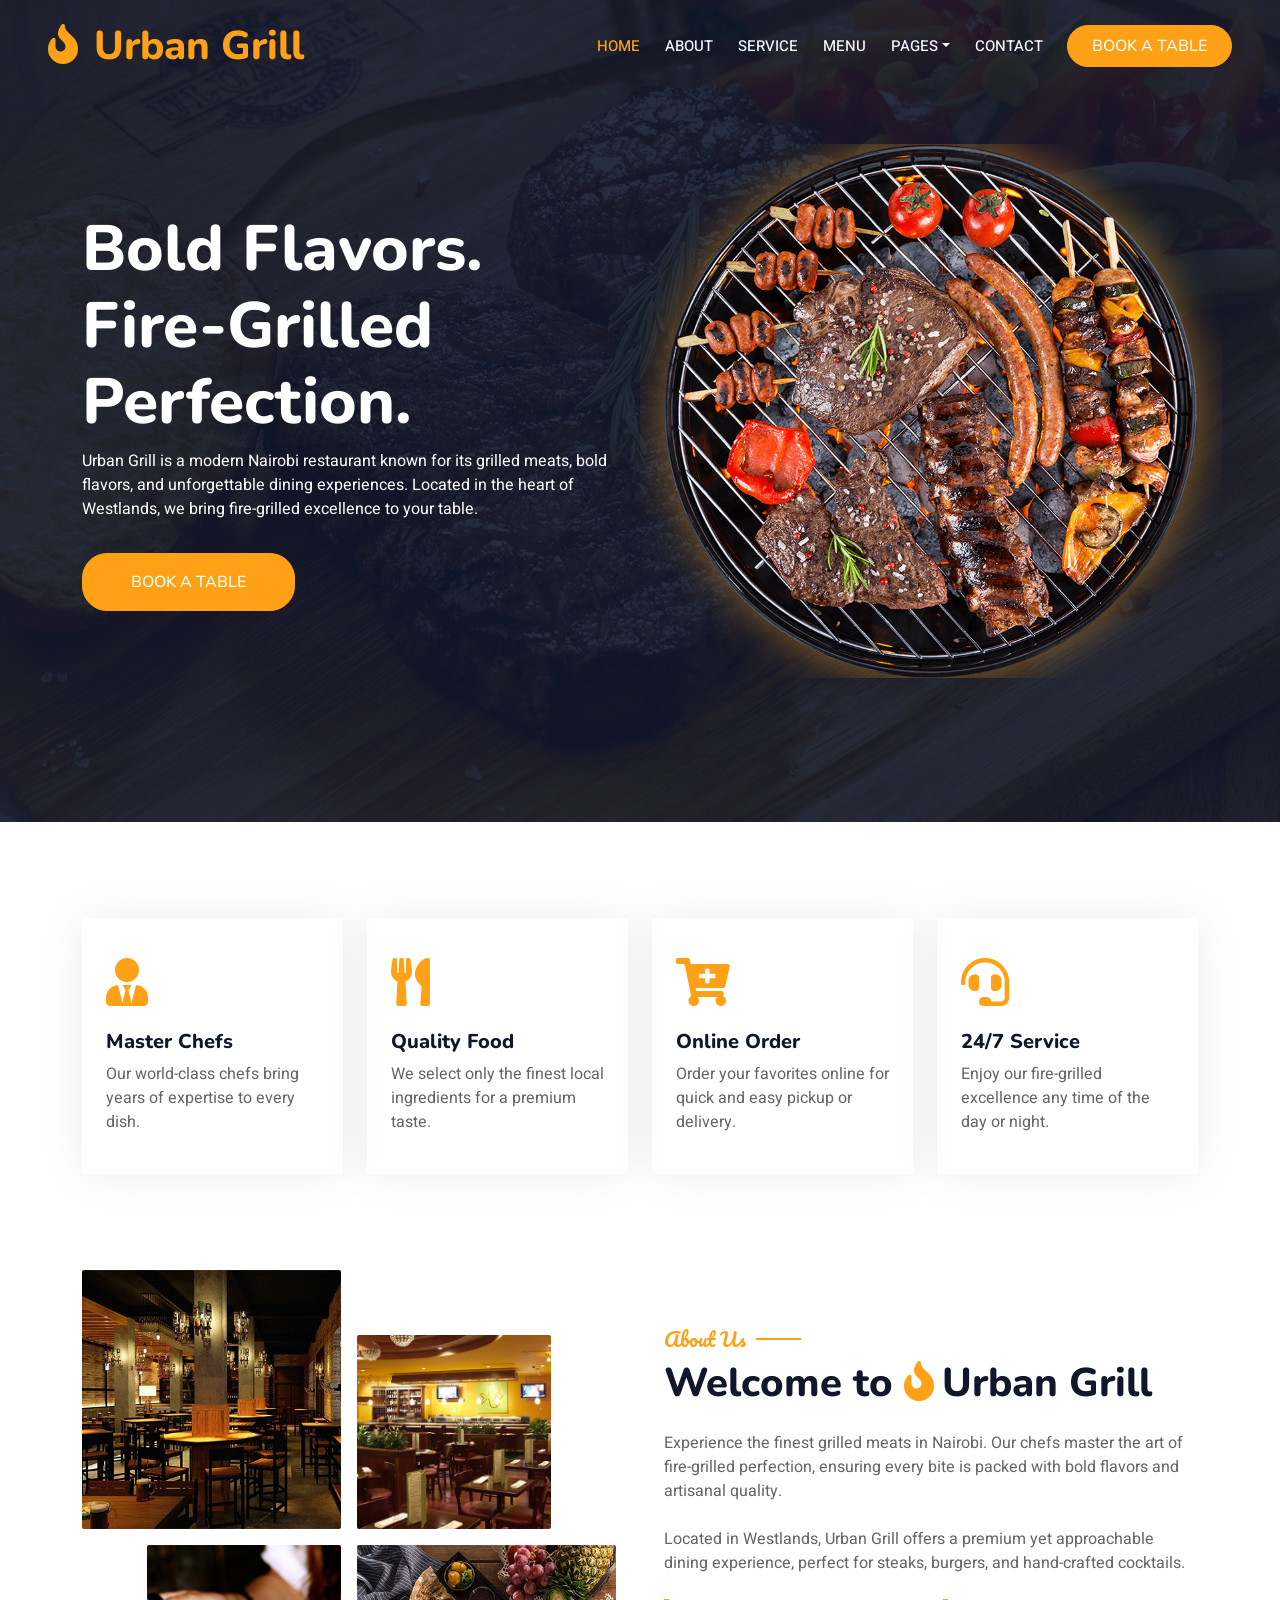
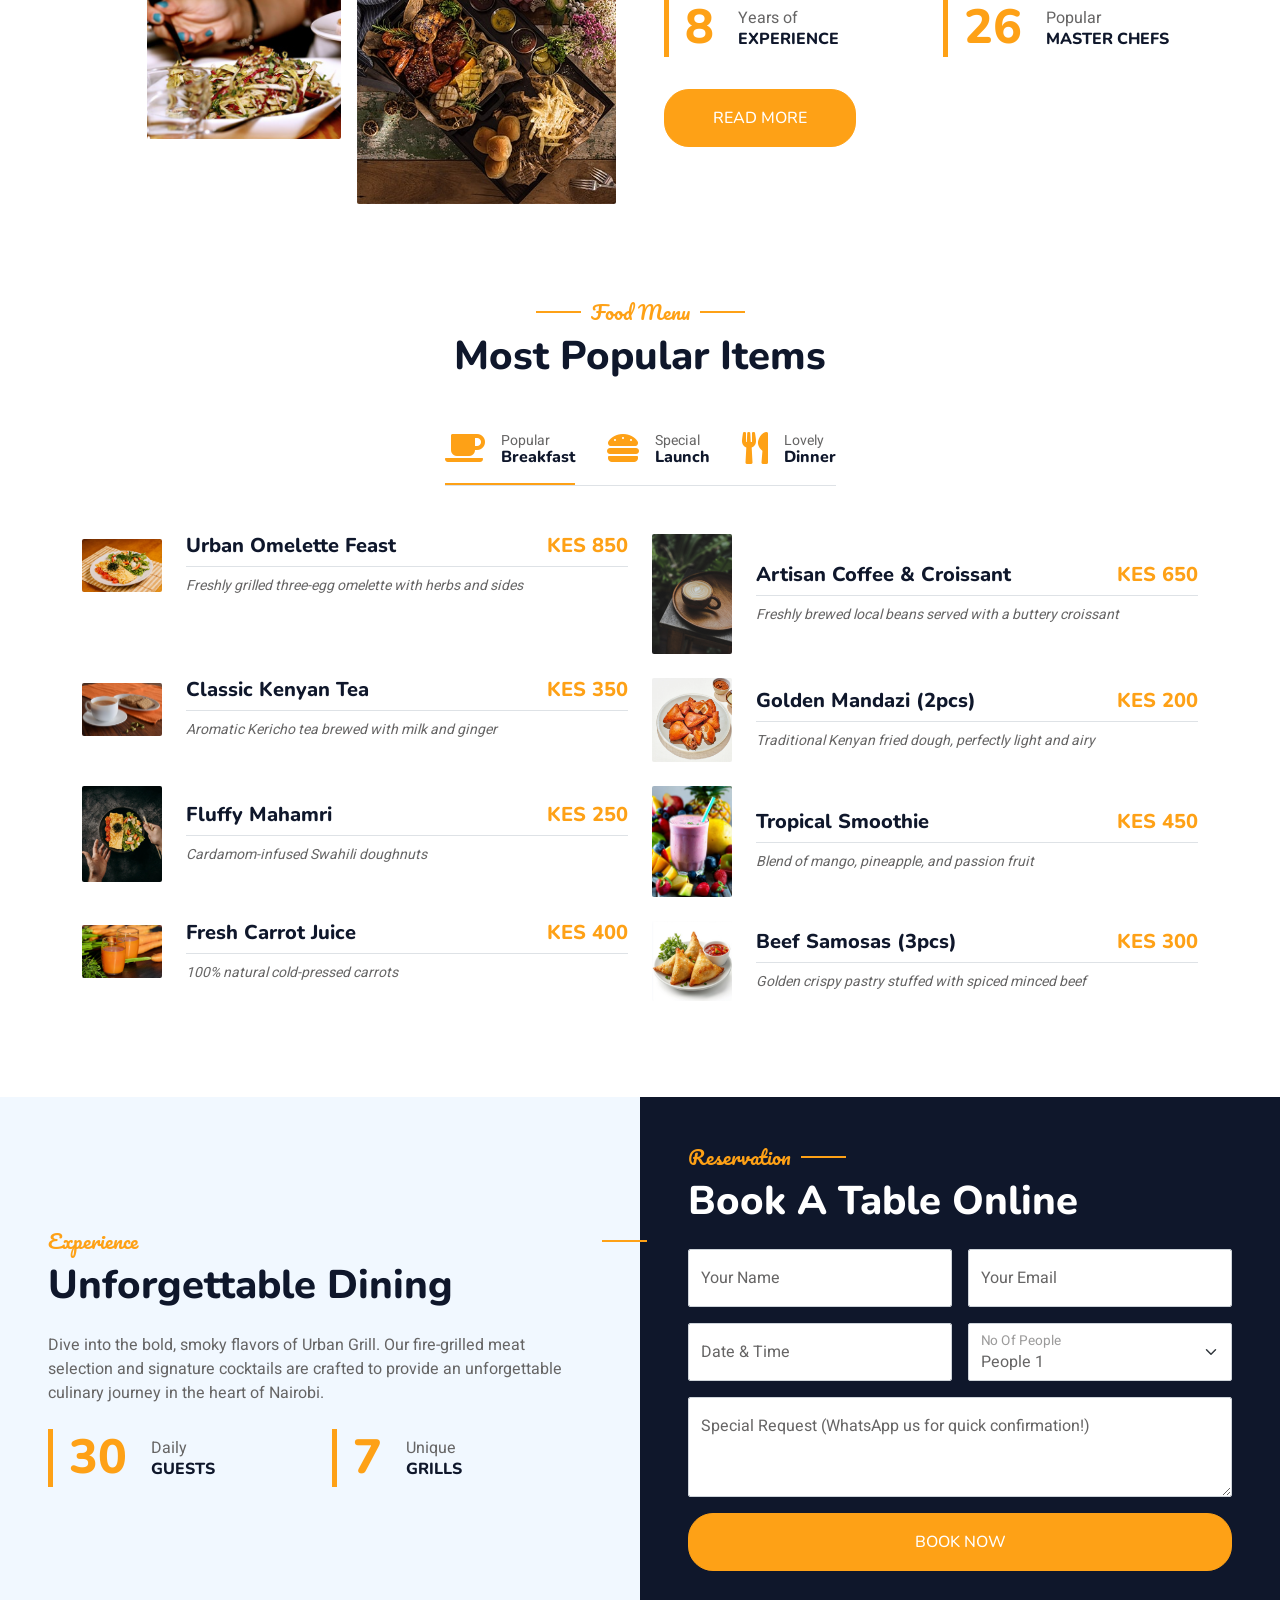
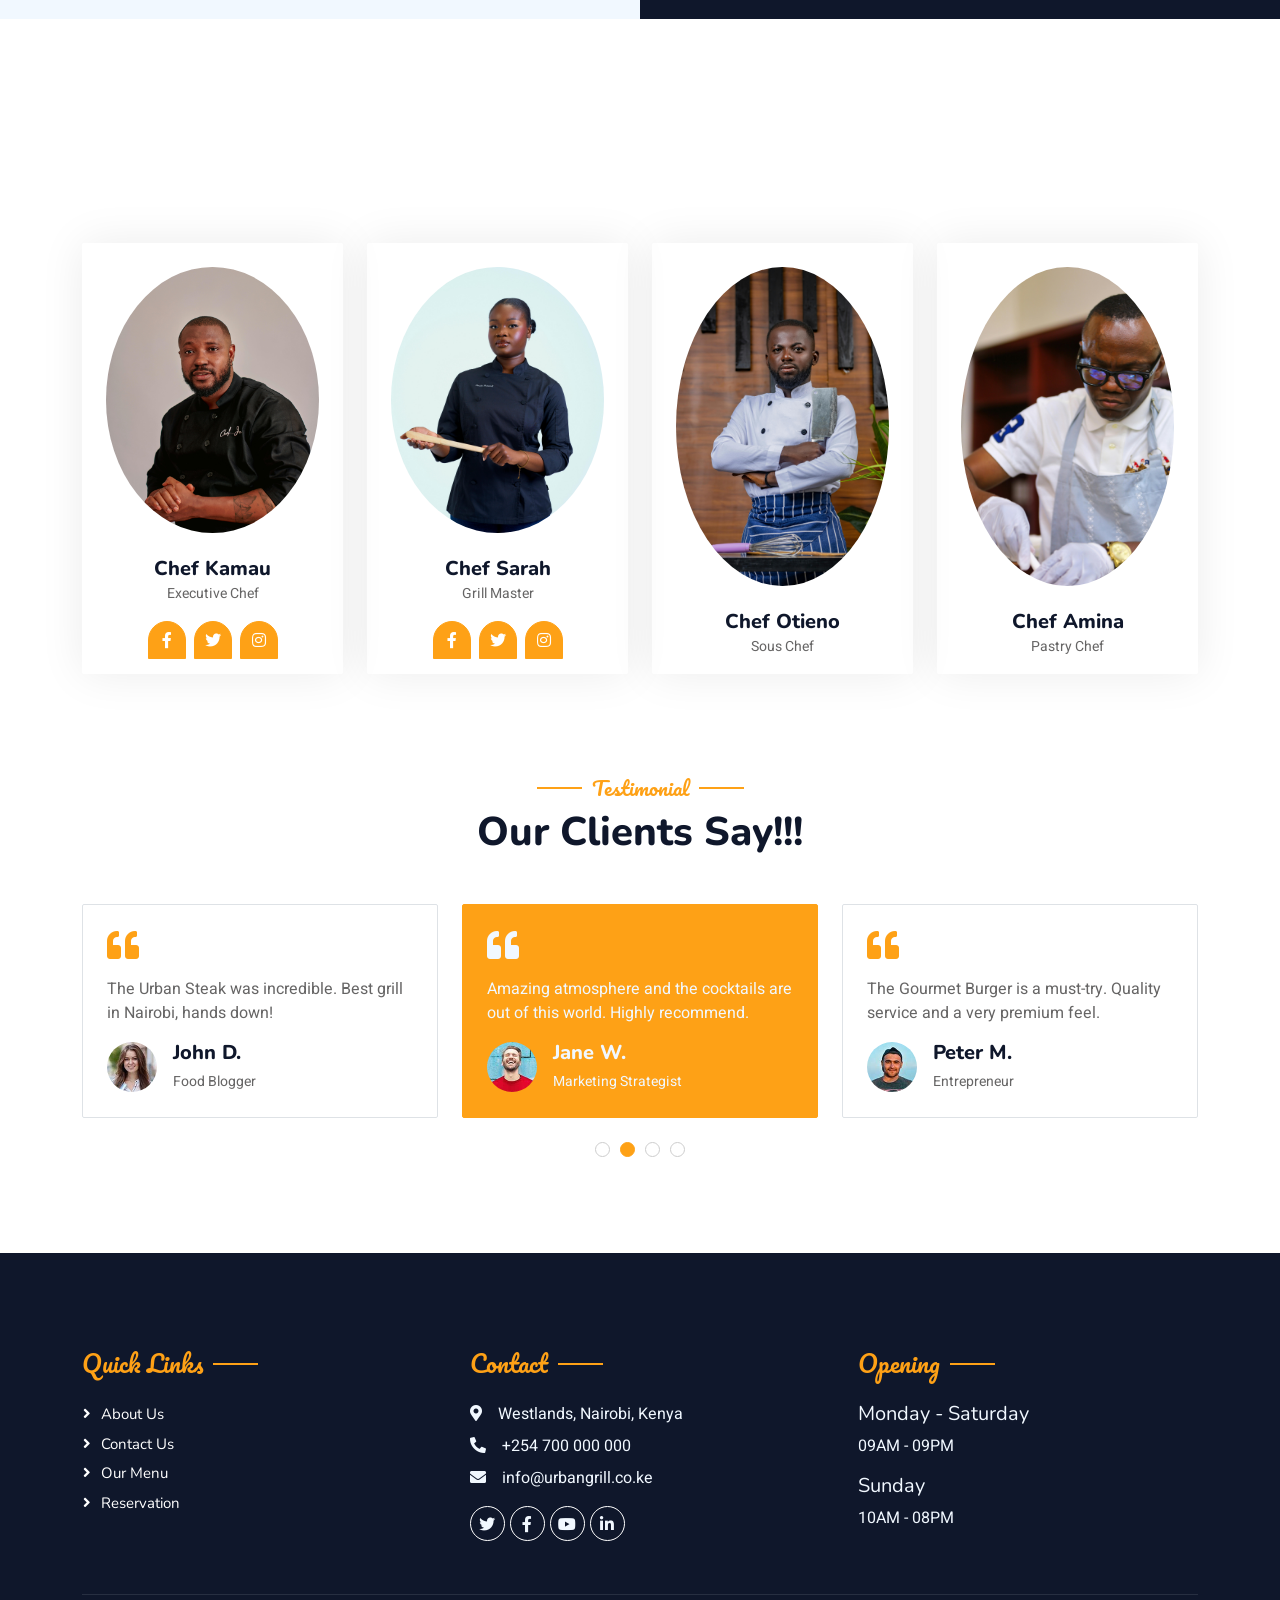
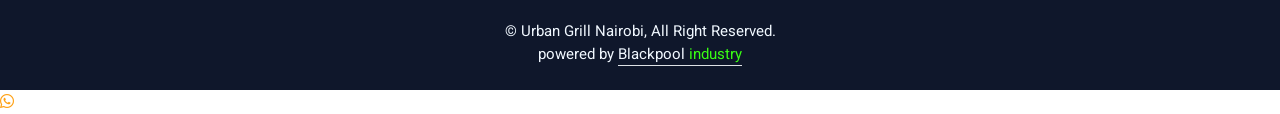
==== commit 5fd14d6f: "Fix duplicate image issue: Replace Fluffy Mahamri image with unique Gemini-generated food image" ====
--- a/index.html
+++ b/index.html
@@ -280,7 +280,7 @@
                                 </div>
                                 <div class="col-lg-6">
                                     <div class="d-flex align-items-center">
-                                        <img class="flex-shrink-0 img-fluid rounded" src="img/Mahamri" alt="" style="width: 80px;">
+                                        <img class="flex-shrink-0 img-fluid rounded" src="img/Gemini_Generated_Image_9kqlvw9kqlvw9kql.png" alt="" style="width: 80px;">
                                         <div class="w-100 d-flex flex-column text-start ps-4">
                                             <h5 class="d-flex justify-content-between border-bottom pb-2">
                                                 <span>Fluffy Mahamri</span>
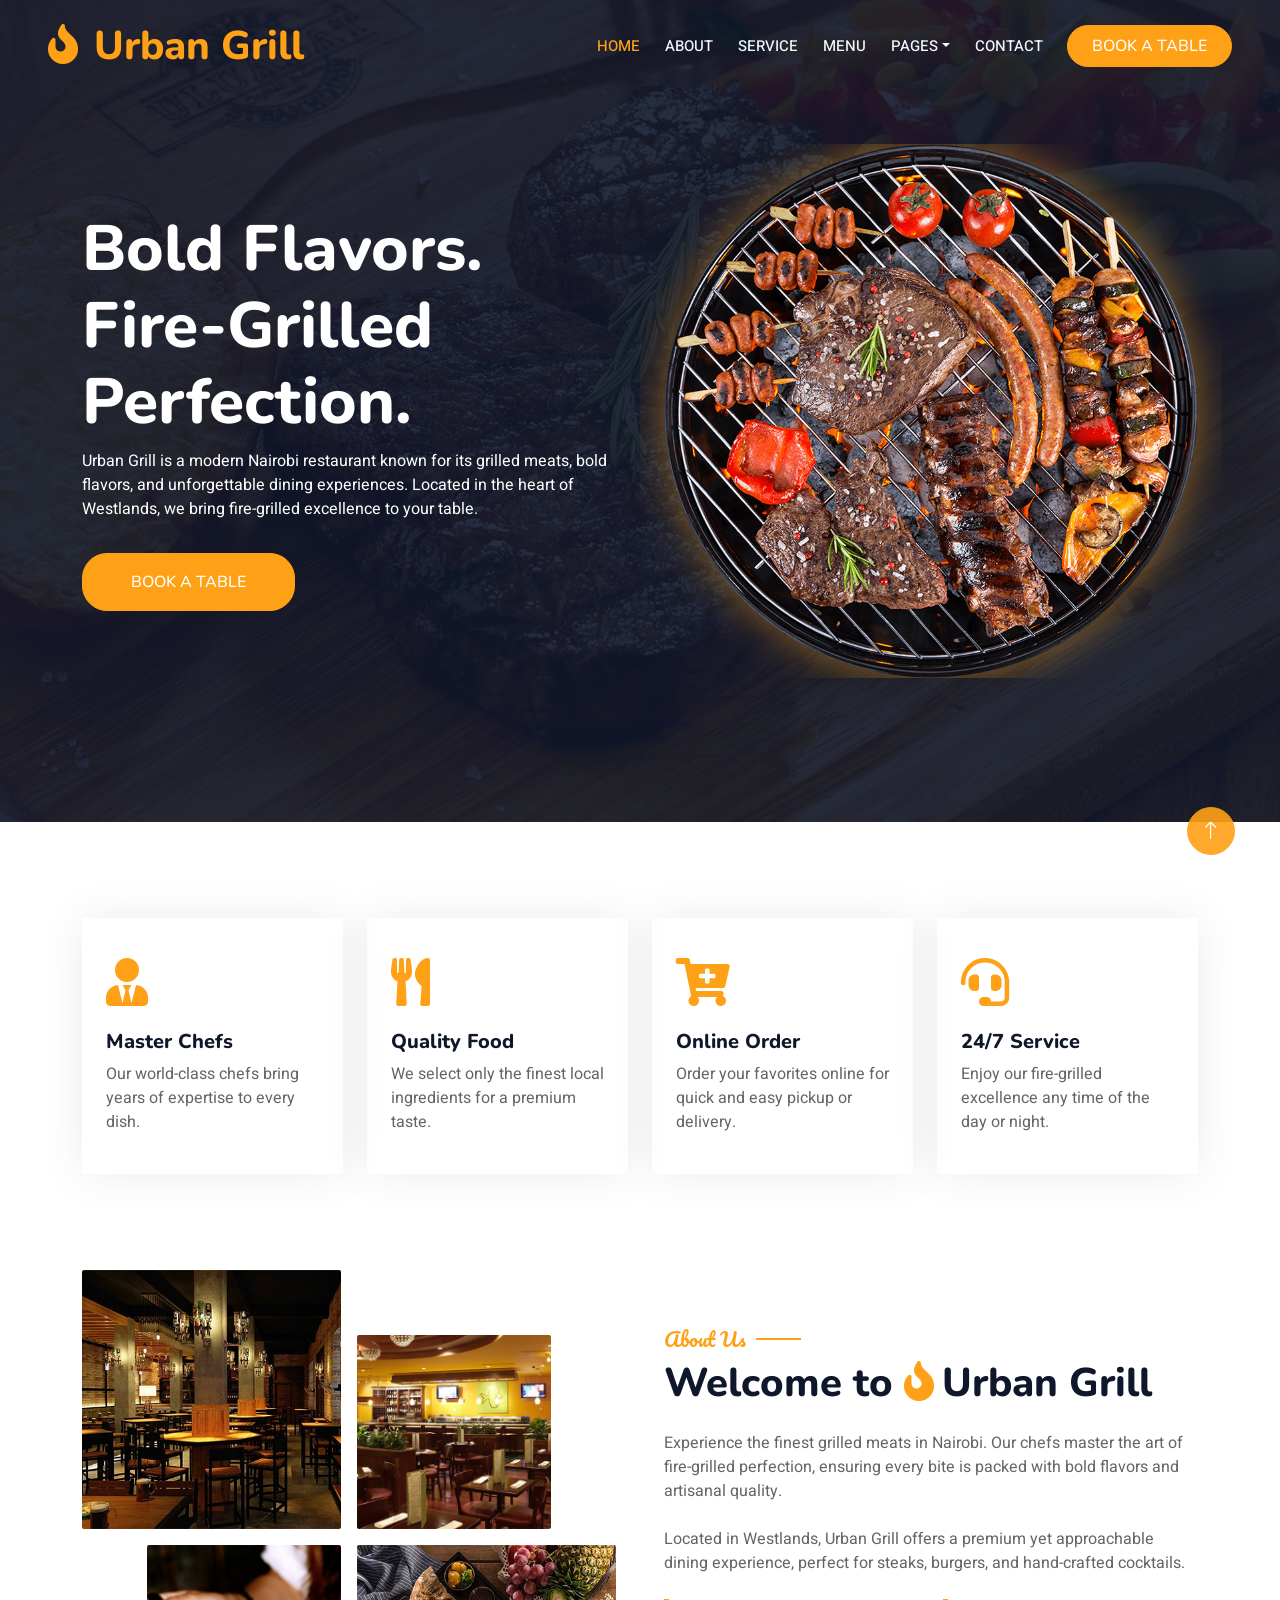
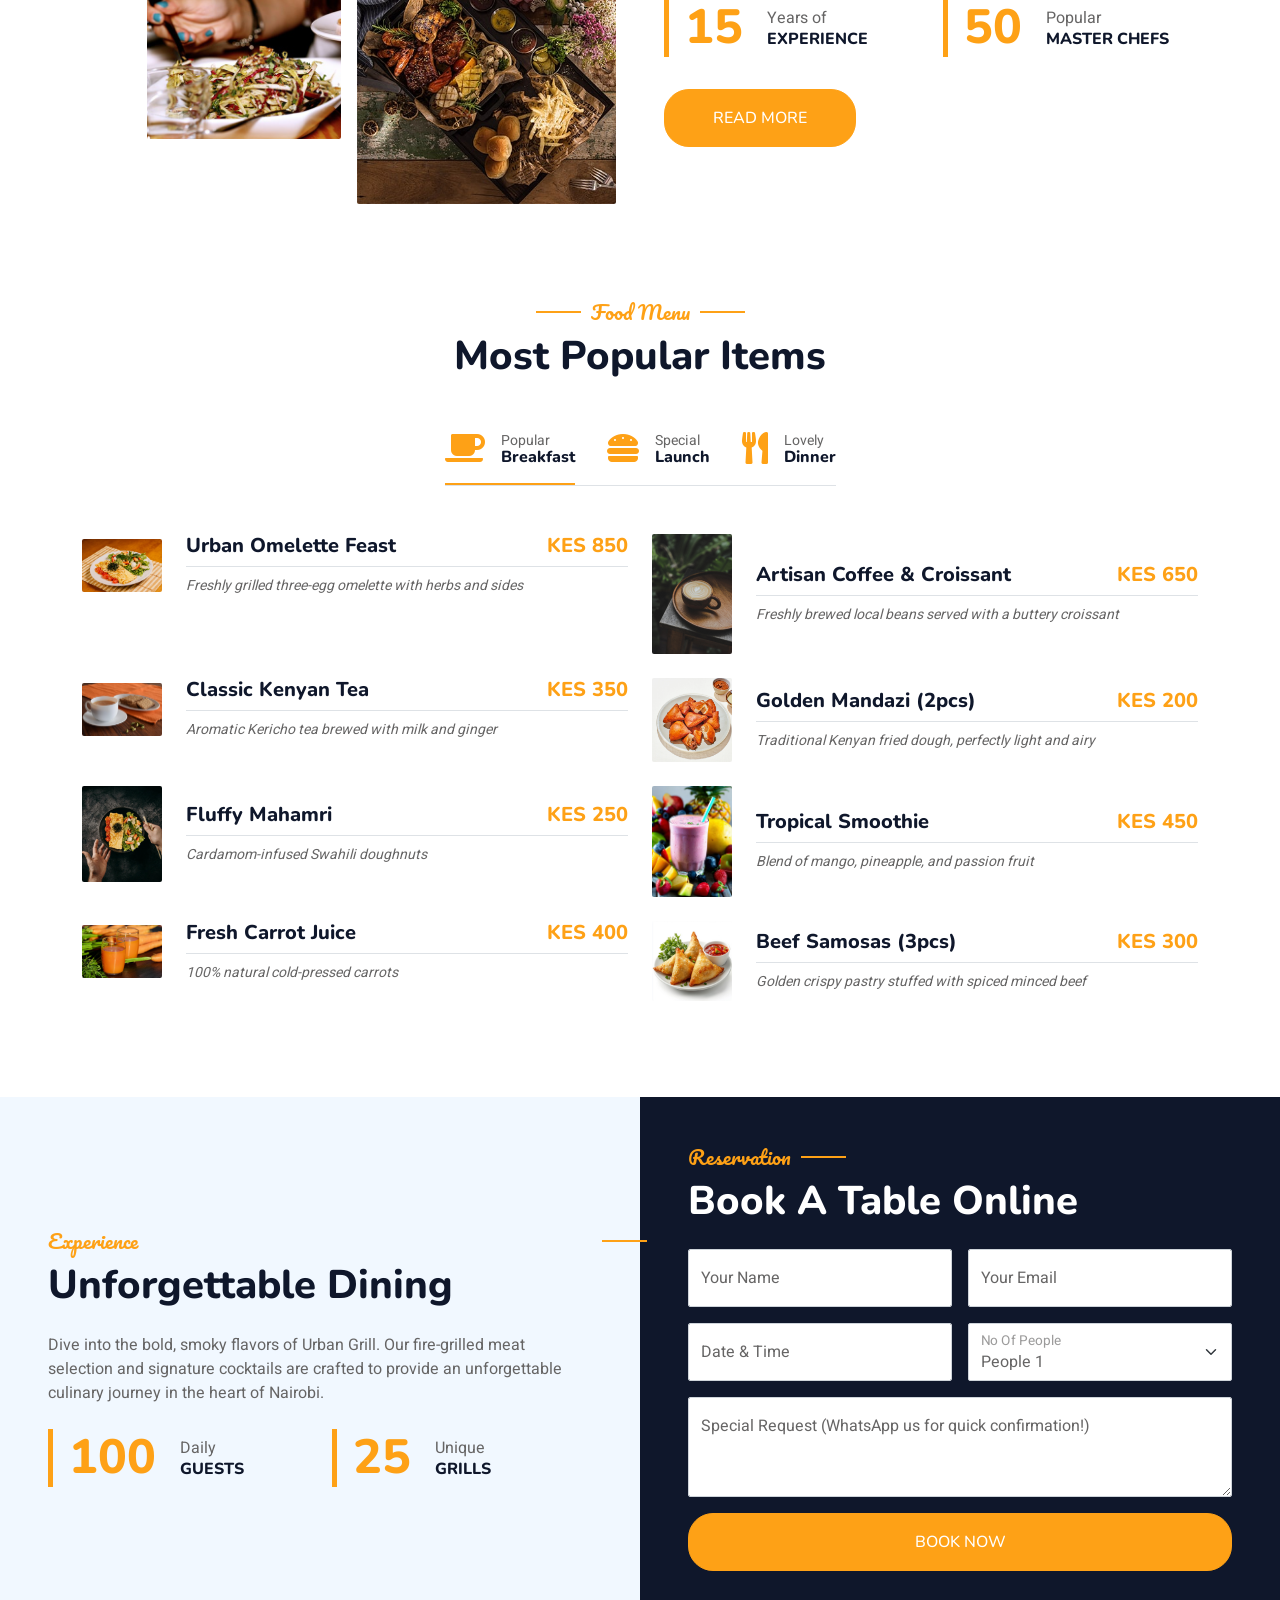
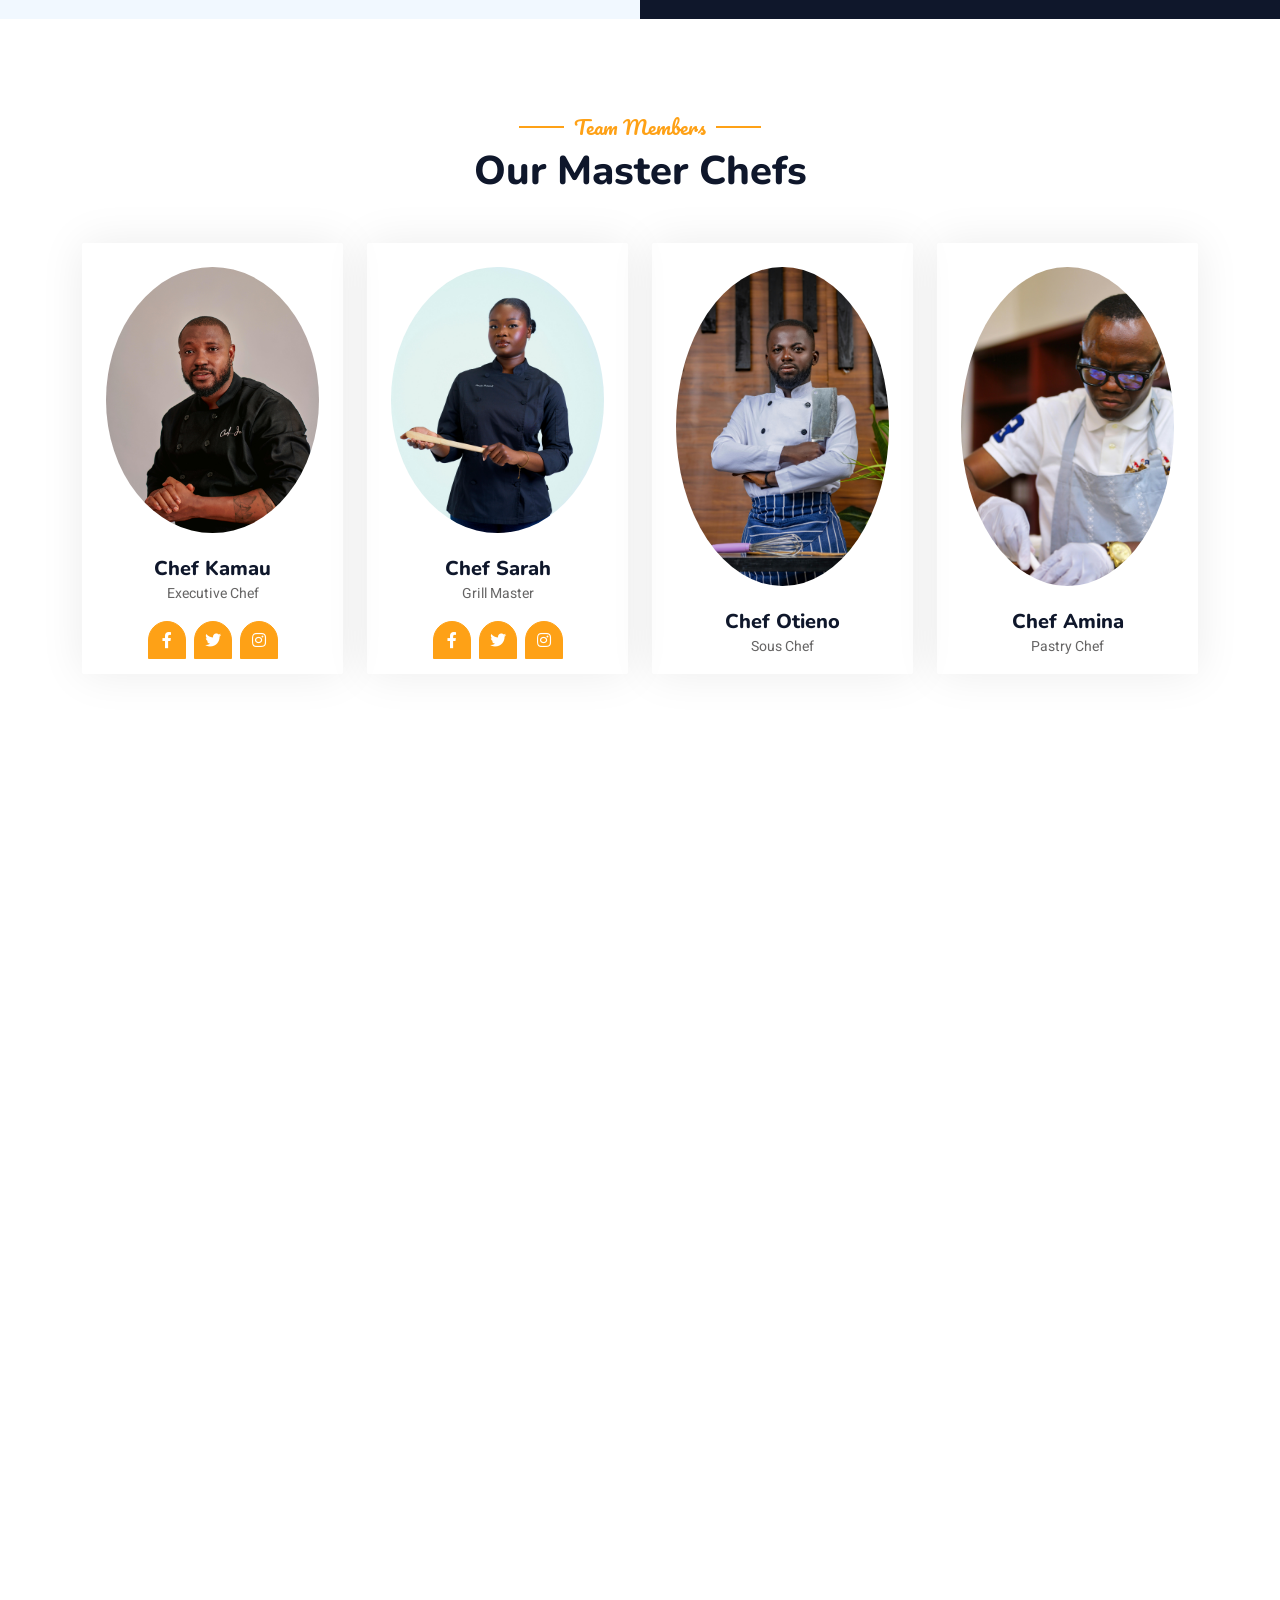
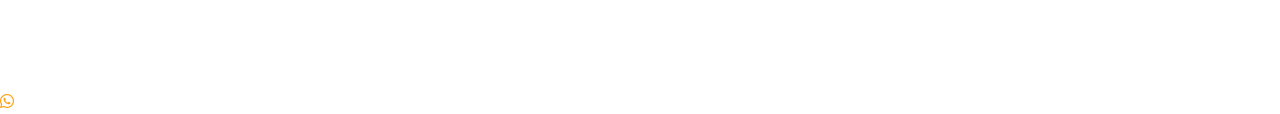
==== commit 0211ff04: "Add rotating animation to hero plate image" ====
--- a/index.html
+++ b/index.html
@@ -82,7 +82,7 @@
                             <a href="https://wa.me/254700000000" class="btn btn-primary py-sm-3 px-sm-5 me-3 animated slideInLeft">Book A Table</a>
                         </div>
                         <div class="col-lg-6 text-center text-lg-end overflow-hidden">
-                            <img class="img-fluid" src="img/hero.png" alt="" style="filter: drop-shadow(0 0 20px rgba(254, 161, 22, 0.5));">
+                            <img class="img-fluid hero-rotate" src="img/hero.png" alt="" style="filter: drop-shadow(0 0 20px rgba(254, 161, 22, 0.5));">
                         </div>
                     </div>
                 </div>
--- a/css/style.css
+++ b/css/style.css
@@ -27,6 +27,22 @@
     right: 45px;
     bottom: 45px;
     z-index: 99;
+}
+
+
+/*** Hero Plate Rotation Animation ***/
+@keyframes rotateHero {
+    0% {
+        transform: rotate(0deg);
+    }
+    100% {
+        transform: rotate(360deg);
+    }
+}
+
+.hero-rotate {
+    animation: rotateHero 6s linear infinite;
+    transform-origin: center;
 }
 
 
